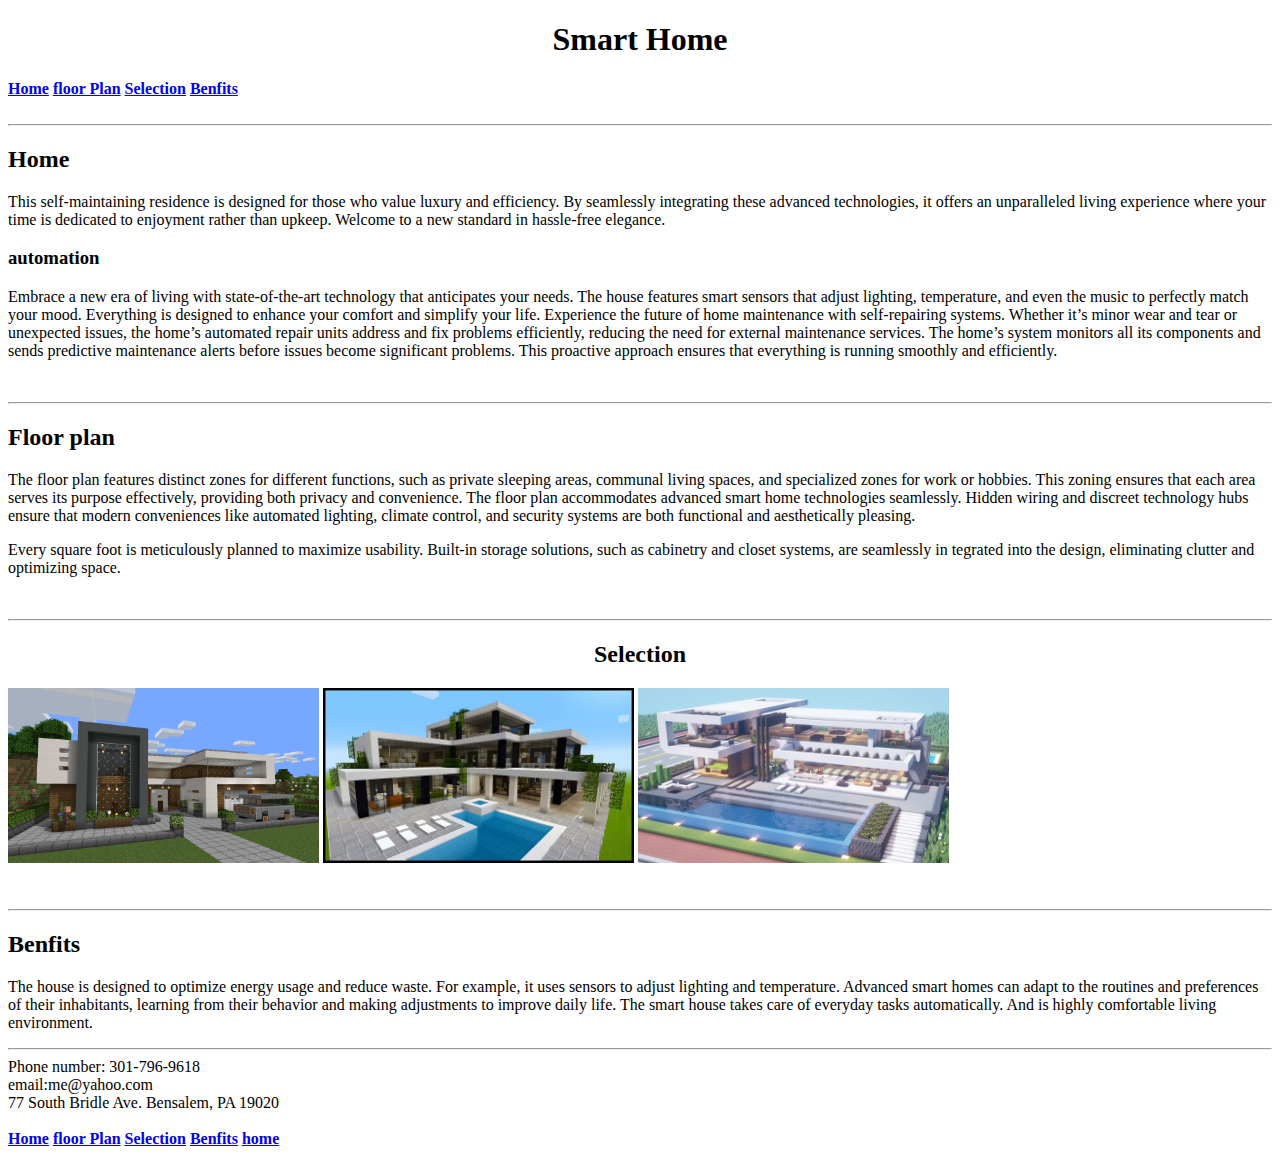
==== smart_home.html-main/smart_home.html-main/index.html @ fcb0a7fc "Add files via upload" ====
<!DOCTYPE html>
<html lang="en">
<head>
<title>Smart Home</title>
</head>
<body>

<h1><center>Smart Home</center></h1>

<nav>
    <a href="index.html"><strong>Home</strong></a>    
    <a href="floorplan.html"><strong>floor Plan</strong></a>
    <a href="selection.html"><strong>Selection</strong></a>
    <a href="benfits.html"><strong>Benfits</strong></a>
   
 </nav>

<br><hr>
<h2>Home</h2>
<p> This self-maintaining residence is designed for those who value luxury and efficiency.
   By seamlessly integrating these advanced technologies, it offers an unparalleled living experience
    where your time is dedicated to enjoyment rather than upkeep. Welcome to a new standard in hassle-free elegance.

    <h3>automation</h3>
    <p>   Embrace a new era of living with state-of-the-art technology that anticipates your needs. 
      The house features smart sensors that adjust lighting, temperature, and even the music to perfectly match your mood. 
      Everything is designed to enhance your comfort and simplify your life.
      Experience the future of home maintenance with self-repairing systems. Whether it’s minor wear and tear or unexpected 
      issues, the home’s automated repair units address and fix problems efficiently, reducing the need for external maintenance services.
      The home’s system monitors all its components and sends predictive maintenance alerts before issues become significant problems. 
      This proactive approach ensures that 
      everything is running smoothly and efficiently.

    </p>
<br> <hr>


<h2>Floor plan</h2>
<p>
   The floor plan features distinct zones for different functions, 
  such as private sleeping areas, communal living spaces, and specialized zones for work or hobbies. 
  This zoning ensures that each area serves
   its purpose effectively, providing both privacy and convenience.
   The floor plan accommodates advanced smart home technologies seamlessly. Hidden wiring and discreet
    technology hubs ensure that modern conveniences like automated lighting, climate control, 
   and security systems are both functional and aesthetically pleasing.
<br><P>Every square foot is meticulously planned to maximize usability. Built-in storage solutions, 
  such as cabinetry and closet systems, are seamlessly in
  tegrated into the design, eliminating clutter and optimizing space.</P>
  </p>
 <br> <hr>

<h2><center>Selection</center></h2>
<p> 
  <img src="images-house/rat.png" height="175" >

  <img src="images-house/rat2.avif" height="175">
  <img src="images-house/rat3.jpg" height="175">
  

</p>
<br> <hr>
<h2>Benfits</h2>

<p> The house is designed to optimize energy usage and reduce waste. 
  For example, it uses sensors to adjust lighting and temperature.
  Advanced smart homes can adapt to the routines and preferences of their
   inhabitants, learning 
  from their behavior and making adjustments to improve daily life.
  The smart house  takes care of everyday tasks automatically. And
   is highly comfortable living environment.

<br><hr>
<footer>
Phone number: 301-796-9618<br>
email:me@yahoo.com<br>
77 South Bridle Ave.
Bensalem, PA 19020<br>
<br>

<nav> 
  <a href="home.html"><strong>Home</strong></a>    
  <a href="floorplan.html"><strong>floor Plan</strong></a>
  <a href="selection.html"><strong>Selection</strong></a>
  <a href="benfits.html"><strong>Benfits</strong></a>
  <a href="home.html"><strong>home</strong></a>


</nav>
</footer>

</body>
</html>
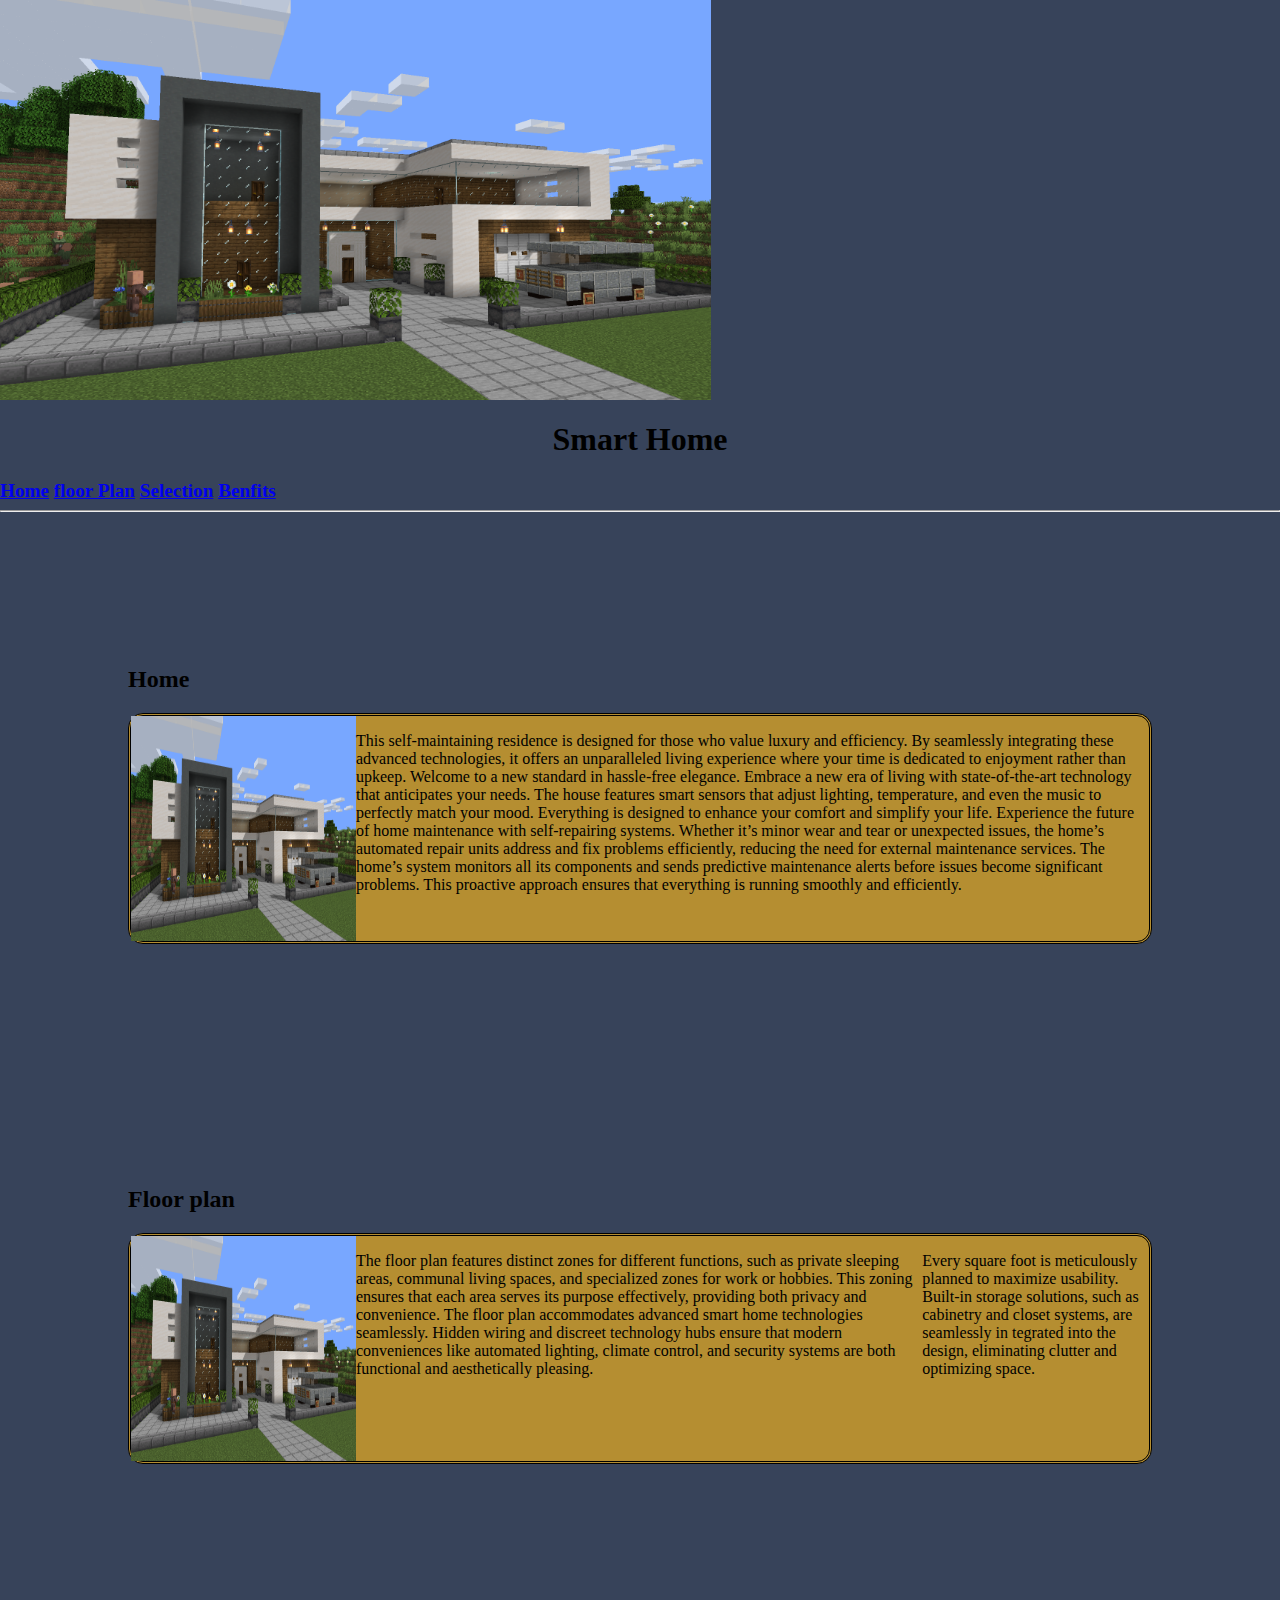
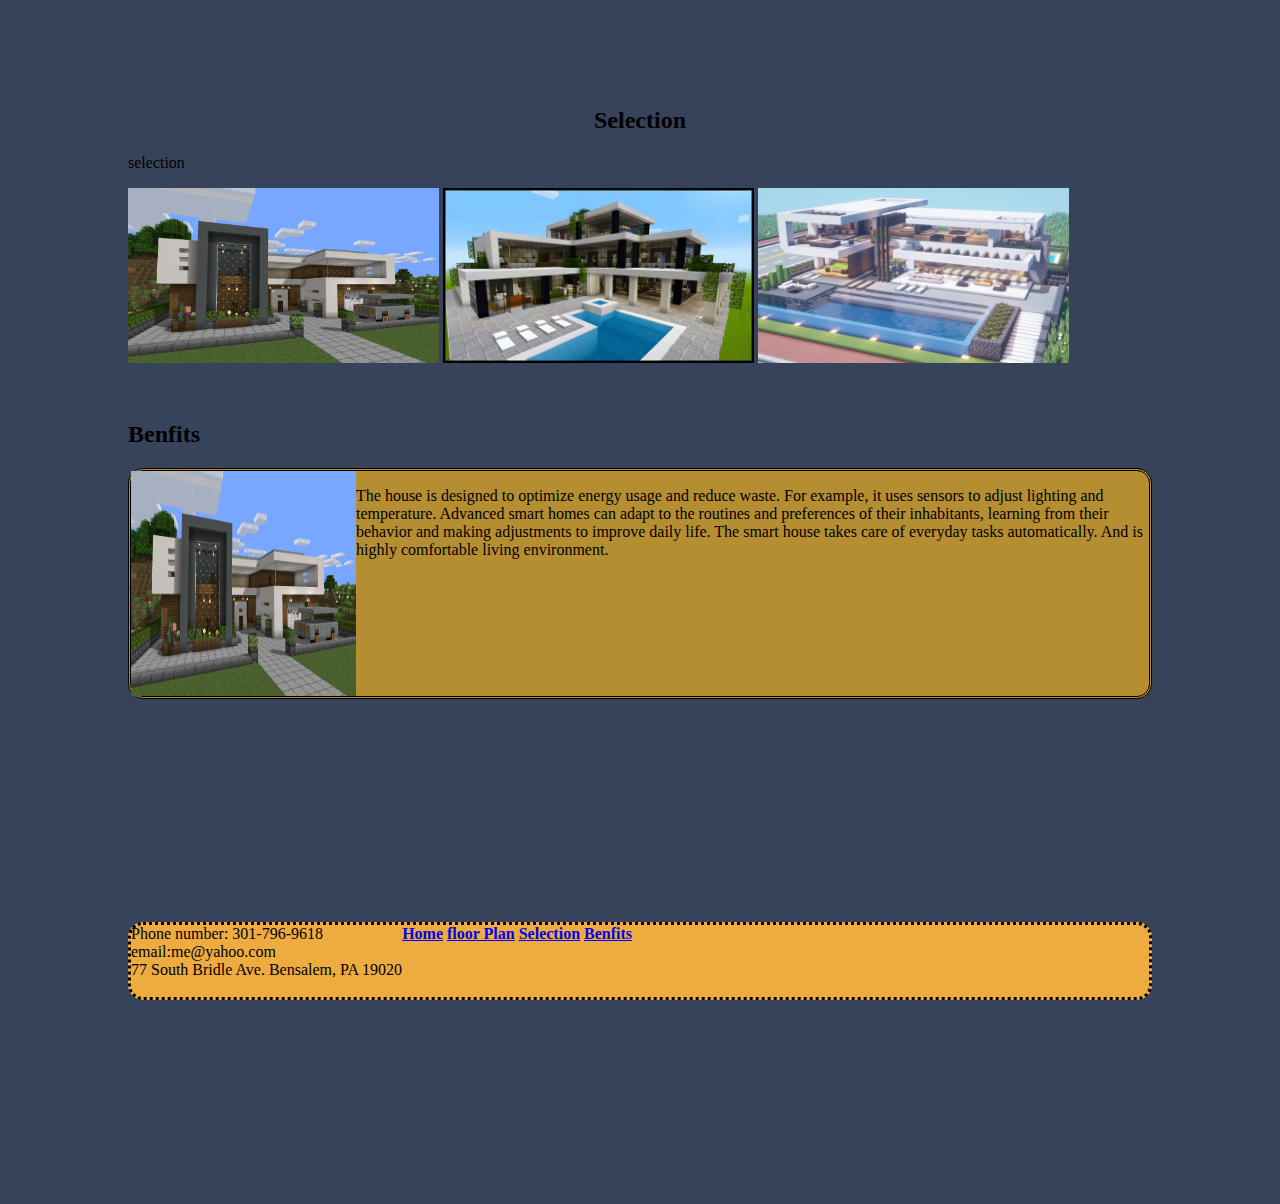
==== commit f4fa12e5: "good" ====
--- a/smart_home.html-main/smart_home.html-main/index.html
+++ b/smart_home.html-main/smart_home.html-main/index.html
@@ -2,27 +2,30 @@
 <html lang="en">
 <head>
 <title>Smart Home</title>
+<link rel="stylesheet" href="smart-index.css">
 </head>
-<body>
+<body class="body">
+  <img src="images-house/rat.png" class="background-img">
+<h1 class="headers"><center>Smart Home </center></h1 >
 
-<h1><center>Smart Home</center></h1>
-
-<nav>
+<nav class="navy" >
     <a href="index.html"><strong>Home</strong></a>    
     <a href="floorplan.html"><strong>floor Plan</strong></a>
     <a href="selection.html"><strong>Selection</strong></a>
     <a href="benfits.html"><strong>Benfits</strong></a>
    
- </nav>
+ </nav><hr>
 
-<br><hr>
-<h2>Home</h2>
-<p> This self-maintaining residence is designed for those who value luxury and efficiency.
+
+<br>
+<section class="margin">
+<h2 class="headers">Home</h2 >
+<section class="flex-daddy">
+  <img src="images-house/rat.png" height="225" width="225" >
+  <p > This self-maintaining residence is designed for those who value luxury and efficiency.
    By seamlessly integrating these advanced technologies, it offers an unparalleled living experience
     where your time is dedicated to enjoyment rather than upkeep. Welcome to a new standard in hassle-free elegance.
-
-    <h3>automation</h3>
-    <p>   Embrace a new era of living with state-of-the-art technology that anticipates your needs. 
+    Embrace a new era of living with state-of-the-art technology that anticipates your needs. 
       The house features smart sensors that adjust lighting, temperature, and even the music to perfectly match your mood. 
       Everything is designed to enhance your comfort and simplify your life.
       Experience the future of home maintenance with self-repairing systems. Whether it’s minor wear and tear or unexpected 
@@ -31,11 +34,14 @@
       This proactive approach ensures that 
       everything is running smoothly and efficiently.
 
-    </p>
-<br> <hr>
+    </p> 
+  </section>
+<br>
 
 
-<h2>Floor plan</h2>
+<h2 class="headers">Floor plan</h2>
+<section class="flex-daddy">
+<img src="images-house/rat.png" height="225" width="225" >
 <p>
    The floor plan features distinct zones for different functions, 
   such as private sleeping areas, communal living spaces, and specialized zones for work or hobbies. 
@@ -47,21 +53,23 @@
 <br><P>Every square foot is meticulously planned to maximize usability. Built-in storage solutions, 
   such as cabinetry and closet systems, are seamlessly in
   tegrated into the design, eliminating clutter and optimizing space.</P>
-  </p>
- <br> <hr>
+  </p></section>
+ <br> 
 
-<h2><center>Selection</center></h2>
+<h2 ><center>Selection</center></h2>
+selection
 <p> 
   <img src="images-house/rat.png" height="175" >
 
-  <img src="images-house/rat2.avif" height="175">
+  <img src="images-house/rat2.avif" height="175" >
   <img src="images-house/rat3.jpg" height="175">
   
 
 </p>
-<br> <hr>
-<h2>Benfits</h2>
-
+<br> 
+<h2 class="headers">Benfits</h2>
+<section class="flex-daddy">
+  <img src="images-house/rat.png" height="225" width="225" >
 <p> The house is designed to optimize energy usage and reduce waste. 
   For example, it uses sensors to adjust lighting and temperature.
   Advanced smart homes can adapt to the routines and preferences of their
@@ -69,21 +77,22 @@
   from their behavior and making adjustments to improve daily life.
   The smart house  takes care of everyday tasks automatically. And
    is highly comfortable living environment.
-
-<br><hr>
-<footer>
+</section>
+<br>
+</selection1>
+<footer class="footer flex-daddy">
 Phone number: 301-796-9618<br>
 email:me@yahoo.com<br>
 77 South Bridle Ave.
 Bensalem, PA 19020<br>
 <br>
 
-<nav> 
+<nav class="footer-end"> 
   <a href="home.html"><strong>Home</strong></a>    
   <a href="floorplan.html"><strong>floor Plan</strong></a>
   <a href="selection.html"><strong>Selection</strong></a>
   <a href="benfits.html"><strong>Benfits</strong></a>
-  <a href="home.html"><strong>home</strong></a>
+  
 
 
 </nav>
--- a/smart_home.html-main/smart_home.html-main/smart-index.css
+++ b/smart_home.html-main/smart_home.html-main/smart-index.css
@@ -0,0 +1,66 @@
+.background-img{
+background-image: url();
+background-position: center;
+height: 400px;
+background-size: cover;
+display: flex;
+justify-content: center;
+align-content: center;
+}
+
+
+.body{
+    background-color:#37435A;
+   align-content: center;
+   margin: 0;
+   padding: 0;
+}
+
+.margin{
+
+margin: 10%;
+}
+
+.headers{
+    background-color: 
+}
+
+
+.sell{
+
+background-color: ;
+}
+
+.navy{
+font-size: larger;
+font-family: 'Times New Roman';
+color: aliceblue;
+
+
+}
+.nav p{
+    background-color: aliceblue;
+}
+
+
+.flex-daddy{
+    display: flex;
+    border: double;
+    background-color: #B58E31;
+    margin-bottom: 20%;
+    border-radius: 15px;
+}
+
+
+
+
+.footer{
+    background-color: rgb(237, 171, 64);
+    border: dotted;
+    
+}
+.footer-end{
+align-content:last baseline;
+
+}
+
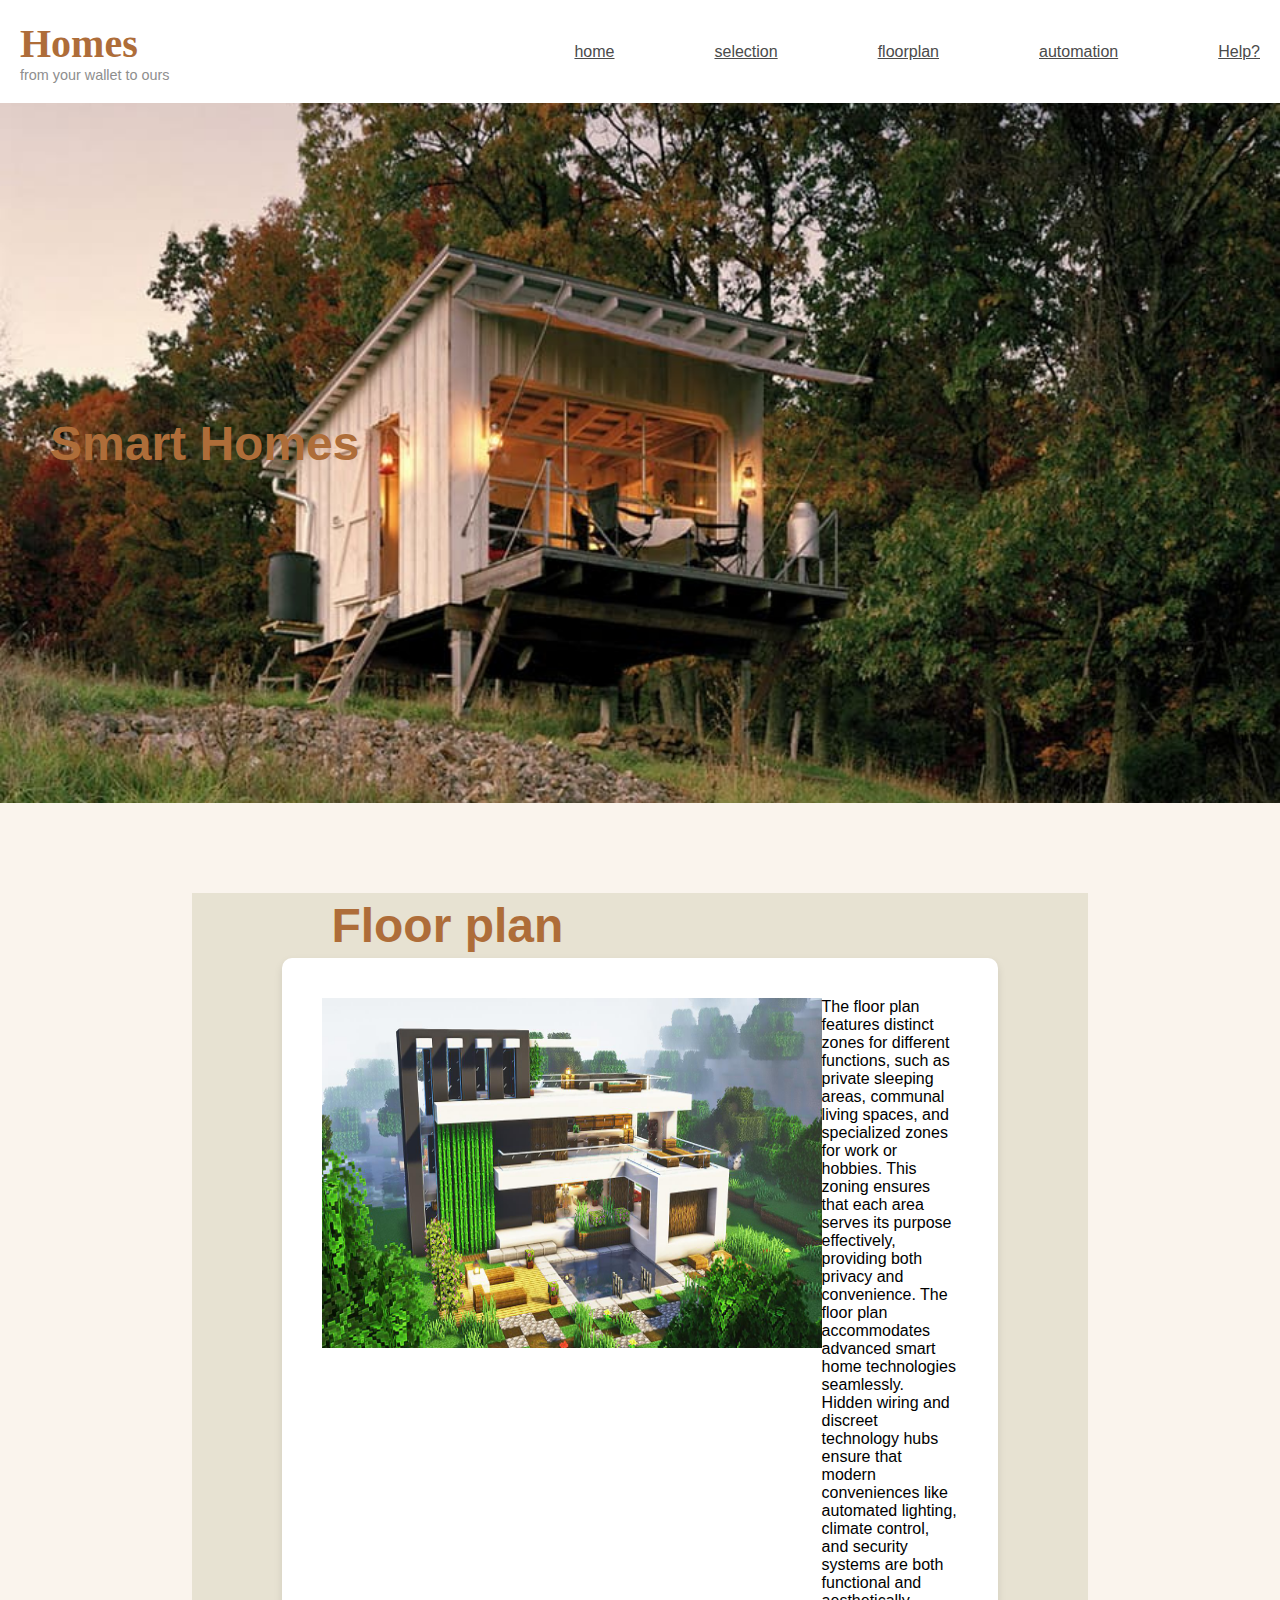
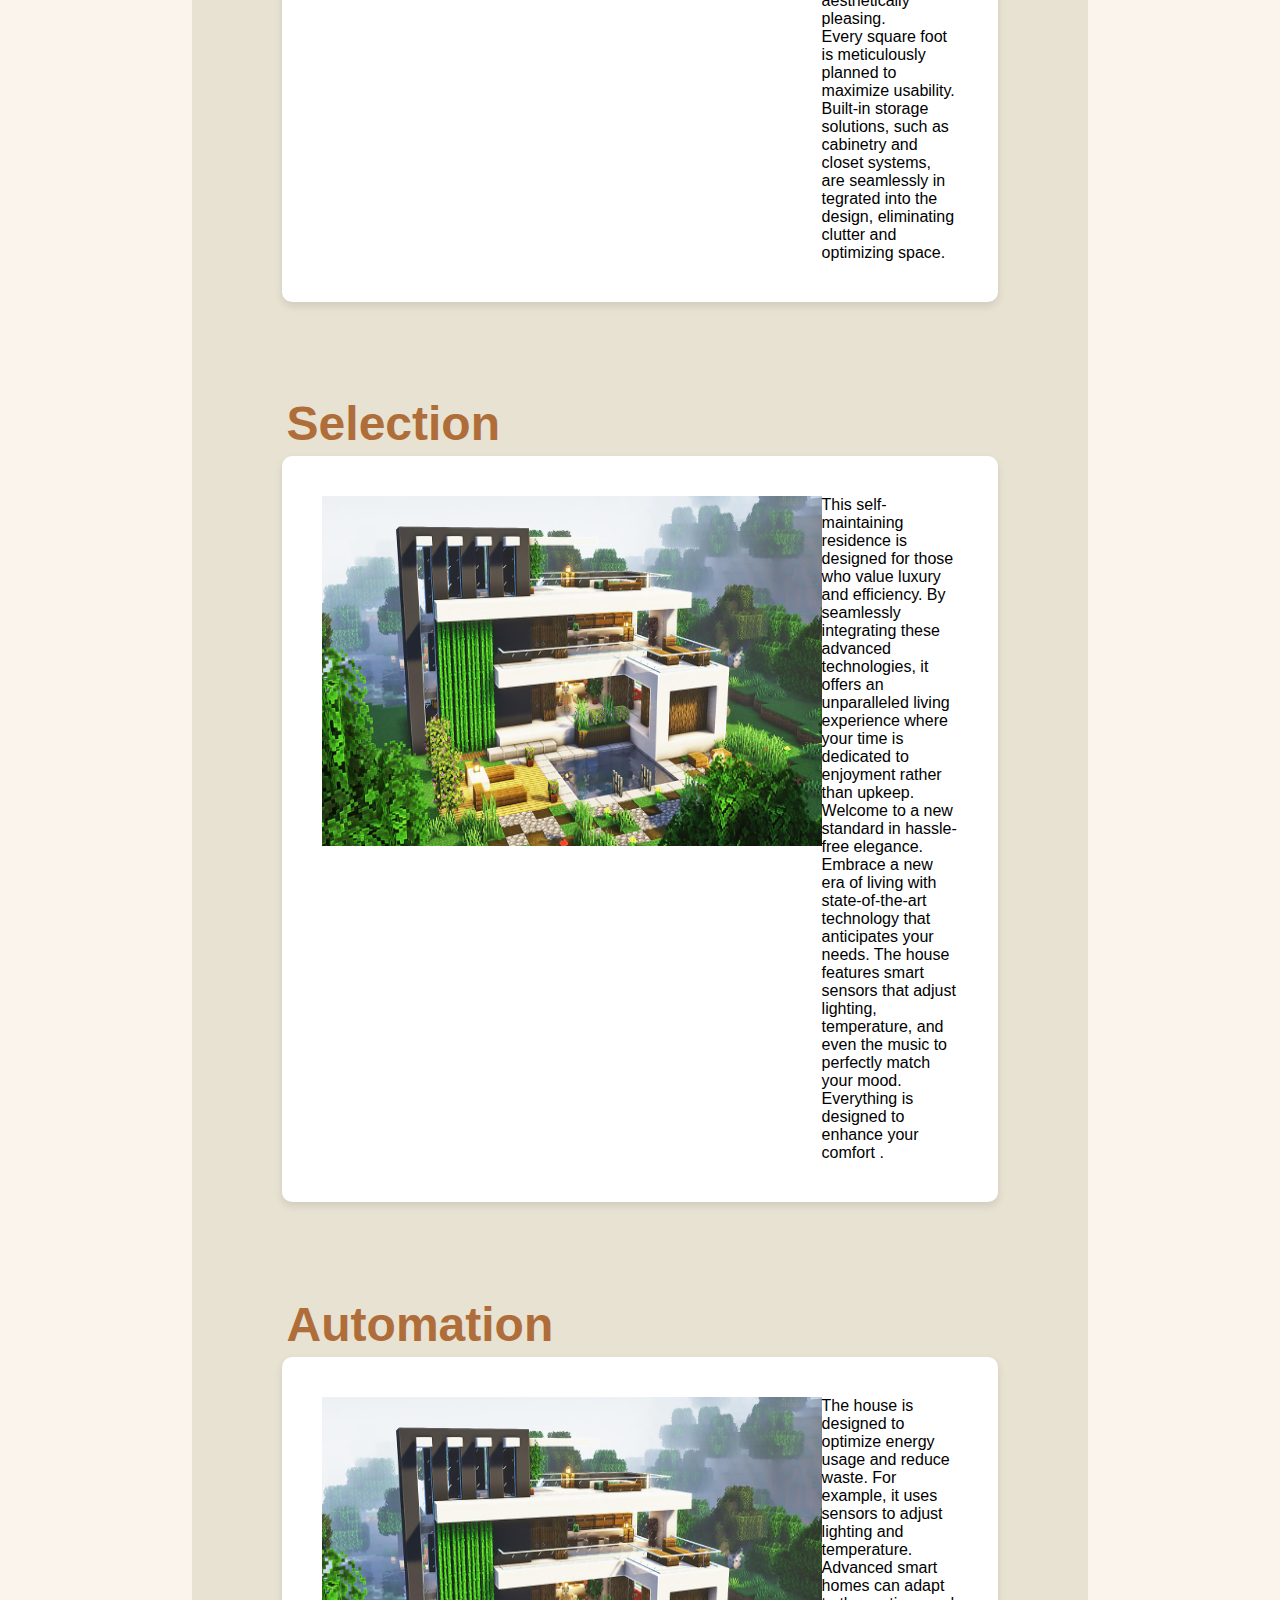
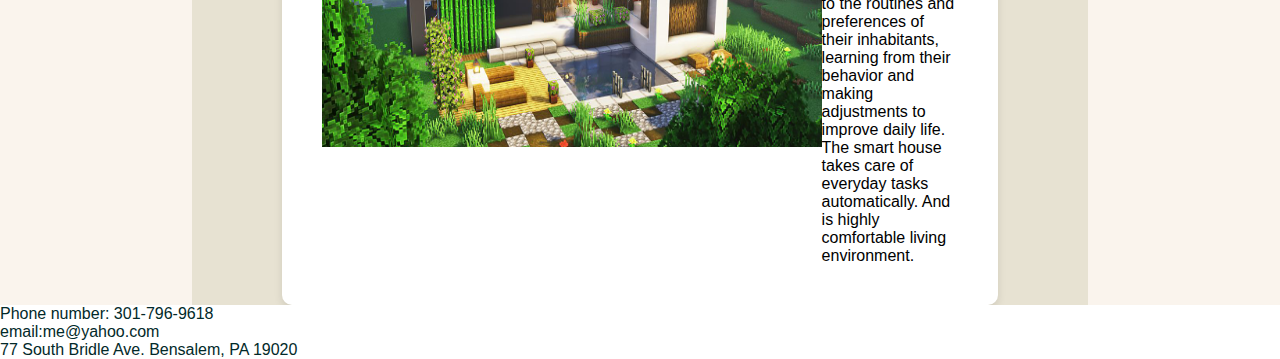
==== commit ea6d80a0: "please-save" ====
--- a/smart_home.html-main/smart_home.html-main/index.html
+++ b/smart_home.html-main/smart_home.html-main/index.html
@@ -1,102 +1,110 @@
 <!DOCTYPE html>
 <html lang="en">
 <head>
-<title>Smart Home</title>
-<link rel="stylesheet" href="smart-index.css">
+ 
+    <title>Smart Homes</title>
+    <link rel="stylesheet" href="styles.css">
 </head>
-<body class="body">
-  <img src="images-house/rat.png" class="background-img">
-<h1 class="headers"><center>Smart Home </center></h1 >
-
-<nav class="navy" >
-    <a href="index.html"><strong>Home</strong></a>    
-    <a href="floorplan.html"><strong>floor Plan</strong></a>
-    <a href="selection.html"><strong>Selection</strong></a>
-    <a href="benfits.html"><strong>Benfits</strong></a>
-   
- </nav><hr>
+<body>
+    <header>
+        <nav class="navbar">
+            <div class="cool-ash">
+                <h1>Homes</h1>
+                <p>from your wallet to ours</p>
+            </div>
+            <ul class="nav-links">
+                <li><a href="index.html">home</a></li>
+                <li><a href="selections.html">selection</a></li>
+                <li><a href="floor-plans.html">floorplan</a></li>
+                <li><a href="benfits.html">automation</a></li>
+                <li><a href="help-page.html">Help?</a></li>
+            </ul>
+        </nav>
+    </header>
+    
 
 
-<br>
-<section class="margin">
-<h2 class="headers">Home</h2 >
-<section class="flex-daddy">
-  <img src="images-house/rat.png" height="225" width="225" >
-  <p > This self-maintaining residence is designed for those who value luxury and efficiency.
-   By seamlessly integrating these advanced technologies, it offers an unparalleled living experience
-    where your time is dedicated to enjoyment rather than upkeep. Welcome to a new standard in hassle-free elegance.
-    Embrace a new era of living with state-of-the-art technology that anticipates your needs. 
-      The house features smart sensors that adjust lighting, temperature, and even the music to perfectly match your mood. 
-      Everything is designed to enhance your comfort and simplify your life.
-      Experience the future of home maintenance with self-repairing systems. Whether it’s minor wear and tear or unexpected 
-      issues, the home’s automated repair units address and fix problems efficiently, reducing the need for external maintenance services.
-      The home’s system monitors all its components and sends predictive maintenance alerts before issues become significant problems. 
-      This proactive approach ensures that 
-      everything is running smoothly and efficiently.
-
-    </p> 
-  </section>
-<br>
+    <section class="hero">
+        <div class="hero-text">
+            <h2>Smart Homes </h2>
+            <p> 
+             
+        </div>
+        <div class="hero-image">
+        </div>
+    </section>
 
 
-<h2 class="headers">Floor plan</h2>
-<section class="flex-daddy">
-<img src="images-house/rat.png" height="225" width="225" >
-<p>
-   The floor plan features distinct zones for different functions, 
-  such as private sleeping areas, communal living spaces, and specialized zones for work or hobbies. 
-  This zoning ensures that each area serves
-   its purpose effectively, providing both privacy and convenience.
-   The floor plan accommodates advanced smart home technologies seamlessly. Hidden wiring and discreet
-    technology hubs ensure that modern conveniences like automated lighting, climate control, 
-   and security systems are both functional and aesthetically pleasing.
-<br><P>Every square foot is meticulously planned to maximize usability. Built-in storage solutions, 
+
+
+<section class="autom">
+ <div class="hero-text2 autom">
+    <h2> Floor plan</h2>
+</div>
+<section class="info-boxs">
+<img src="images/5zsxnu7yyhoa1.jpg" class="info-boximg">
+<p> The floor plan features distinct zones for different functions, 
+    such as private sleeping areas, communal living spaces, and specialized zones for work or hobbies. 
+    This zoning ensures that each area serves
+     its purpose effectively, providing both privacy and convenience.
+     The floor plan accommodates advanced smart home technologies seamlessly. Hidden wiring and discreet
+      technology hubs ensure that modern conveniences like automated lighting, climate control, 
+     and security systems are both functional and aesthetically pleasing.
+  <br> Every square foot is meticulously planned to maximize usability. Built-in storage solutions, 
   such as cabinetry and closet systems, are seamlessly in
   tegrated into the design, eliminating clutter and optimizing space.</P>
-  </p></section>
- <br> 
-
-<h2 ><center>Selection</center></h2>
-selection
-<p> 
-  <img src="images-house/rat.png" height="175" >
-
-  <img src="images-house/rat2.avif" height="175" >
-  <img src="images-house/rat3.jpg" height="175">
-  
-
-</p>
-<br> 
-<h2 class="headers">Benfits</h2>
-<section class="flex-daddy">
-  <img src="images-house/rat.png" height="225" width="225" >
-<p> The house is designed to optimize energy usage and reduce waste. 
-  For example, it uses sensors to adjust lighting and temperature.
-  Advanced smart homes can adapt to the routines and preferences of their
-   inhabitants, learning 
-  from their behavior and making adjustments to improve daily life.
-  The smart house  takes care of everyday tasks automatically. And
-   is highly comfortable living environment.
+ </p>
 </section>
-<br>
-</selection1>
-<footer class="footer flex-daddy">
-Phone number: 301-796-9618<br>
-email:me@yahoo.com<br>
-77 South Bridle Ave.
-Bensalem, PA 19020<br>
-<br>
-
-<nav class="footer-end"> 
-  <a href="home.html"><strong>Home</strong></a>    
-  <a href="floorplan.html"><strong>floor Plan</strong></a>
-  <a href="selection.html"><strong>Selection</strong></a>
-  <a href="benfits.html"><strong>Benfits</strong></a>
-  
 
 
-</nav>
-</footer>
 
+
+
+
+    <div class="hero-text2">
+        <h2> Selection</h2>
+ </div>
+<section class="info-boxs">
+    <img src="images/5zsxnu7yyhoa1.jpg" class="info-boximg">
+<p>This self-maintaining residence is designed for those who value luxury and efficiency.
+    By seamlessly integrating these advanced technologies, it offers an unparalleled living experience
+     where your time is dedicated to enjoyment rather than upkeep. Welcome to a new standard in hassle-free elegance.
+     Embrace a new era of living with state-of-the-art technology that anticipates your needs. 
+       The house features smart sensors that adjust lighting, temperature, and even the music to perfectly match your mood. 
+       Everything is designed to enhance your comfort .</p>
+</section>
+
+
+
+
+
+
+ <div class="hero-text2">
+        <h2> Automation</h2>
+ </div>
+<section class="info-boxs">
+    <img src="images/5zsxnu7yyhoa1.jpg" class="info-boximg">
+<p>The house is designed to optimize energy usage and reduce waste. 
+    For example, it uses sensors to adjust lighting and temperature.
+    Advanced smart homes can adapt to the routines and preferences of their
+     inhabitants, learning 
+    from their behavior and making adjustments to improve daily life.
+    The smart house  takes care of everyday tasks automatically. And
+     is highly comfortable living environment. </p>
+</section>
+</section>
+
+
+
+<footer class="foot">
+    Phone number: 301-796-9618<br>
+    email:me@yahoo.com<br>
+    77 South Bridle Ave.
+    Bensalem, PA 19020<br>
+<section class="move right">
+
+</section>
+    </footer>
 </body>
-</html>+</html>
+
--- a/smart_home.html-main/smart_home.html-main/styles.css
+++ b/smart_home.html-main/smart_home.html-main/styles.css
@@ -0,0 +1,302 @@
+* {
+  margin: 0;
+  padding: 0;
+  box-sizing: border-box;
+  font-family: 'Arial', sans-serif;
+}
+
+
+body {
+  background-color: #faf4ed;
+}
+
+
+header {
+  background-color: #fff;
+  padding: 20px;
+  box-shadow: 0 4px 8px rgba(0, 0, 0, 0.1);
+}
+
+
+.navbar {
+  display: flex;
+  justify-content: space-between;
+  align-items: center;
+background-color: #fff;
+
+}
+
+
+.cool-ash h1 {
+  font-family: 'Georgia', serif;
+  font-size: 2.5rem;
+  color: #ae6d39;
+}
+
+
+.cool-ash p {
+  color: #8e8e8e;
+  font-size: 0.9rem;
+}
+
+
+.nav-links {
+  list-style: none;
+  display: flex;
+  gap: 100px;
+}
+
+
+.nav-links li a {
+  color: #4b4b4b;
+}
+
+
+.nav-links li a:hover {
+  color: #ae6d39;
+}
+
+
+.nav-icons a {
+  margin-left: 15px;
+  font-size: 1.2rem;
+  color: #4b4b4b;
+}
+
+
+.nav-icons a:hover {
+  color: #ae6d39;
+}
+
+
+.hero {
+  display: flex;
+  align-items: center;
+  justify-content: space-between;
+  padding: 50px;
+ 
+  background: url('images/pbi.jpg') no-repeat center center/cover;
+height: 700px;
+
+
+}
+
+
+.hero-text {
+  max-width: 600px;
+}
+
+.hero-text3{
+  padding: 5px;
+  display: flex;
+  font-size: 3rem;
+  color: #ae6d39;
+  justify-content: center;
+}
+.hero-text h2 {
+  font-size: 3rem;
+  color: #ae6d39;
+}
+
+
+.hero-text p {
+  margin: 20px 0;
+  font-size: 1.2rem;
+  color: #9d6408;
+ 
+}
+
+
+
+
+
+
+.hero-image img {
+  width: 500px;
+  border-radius: 15px;
+}
+
+
+
+
+
+
+.card {
+margin-left: 12%;
+margin-right: 15%;
+  background-color: #ffffff;
+  width: 550px;
+  border-radius: 10px;
+  box-shadow: 0 4px 8px rgba(0, 0, 0, 0.1);
+  padding: 20px;
+  text-align: center;
+margin-bottom: 10%;
+}
+
+
+
+
+
+
+.card-container {
+ padding-top: 5px;
+  display: grid;
+  grid-template-columns: repeat(2, 1fr);
+  gap: 10px;
+
+ 
+}
+.card img {
+  width: 500px;
+  height: 400px;
+  object-fit: cover;
+  border-radius: 10px;
+ 
+}
+.card h3 {
+  margin: 10px 0 10px;
+}
+.card p {
+
+  color: #555;
+}
+
+
+.info-boxs{
+  display: flex;
+margin-left: 10%;
+margin-right: 10%;
+background-color: #fff;
+border-radius: 10px;
+box-shadow: 0 4px 8px rgba(0, 0, 0, 0.1);
+padding: 40px;
+
+ 
+}
+.info-boximg{
+
+
+ height: 350px;
+ width: 500px;
+}
+.hero-text2{
+  justify-content: center;
+  margin-top: 10%;
+  padding: 5px;
+  max-width: 600px;
+  font-size: 2rem;
+  color: #ae6d39;
+  margin-left: 10%;
+}
+
+
+.trio{
+  display: flex;
+  justify-content: space-evenly;
+  margin: 10%;
+  gap: 100px;
+  width: 33;
+
+
+}
+
+
+.help-links{
+  list-style: none;
+  display: flex;
+  justify-content: space-evenly;
+  gap: 30%;
+
+  padding: 50px;
+  color: #9d6408;
+  font-size:xx-large;
+}
+
+.TREE{
+  display: flex;
+justify-content: center;
+border: #ae6d39;
+background-color: #ec9751;
+margin-left: 20%;
+margin-right: 20%;
+padding: 10px;
+border-radius: 10px;
+}
+
+
+.foot{
+  background-color: #ffffff;
+  border: #4b4b4b;
+  color: rgb(2, 41, 41);
+}
+
+.automation{
+margin-left: 20%;
+margin-right: 20%;
+background-color: rgb(20, 111, 190);
+}
+
+.benfits-info{
+  
+  background-color: #826a4e;
+  opacity: 80%;
+  height: 600px;
+  margin-left: 75%;
+  
+  }
+
+.bgimg-1{
+  background: url('images/k1.jpg') no-repeat center center/cover;
+  height: 700px;
+  margin-bottom: 10px;
+padding: 50px;
+border: double;
+
+}
+
+.bgimg-2{
+  border: double;
+  background: url('images/k2.jpg') no-repeat center center/cover;
+  height: 700px;
+  margin-bottom: 10px;
+padding: 50px;
+}
+
+.bgimg-3{
+  border: double;
+  background: url('images/k3.jpg') no-repeat center center/cover;
+  height: 700px;
+  margin-bottom: 10px;
+padding: 50px;
+}
+
+.bgimg-4{
+  border: double;
+  background: url('images/k4.jpg') no-repeat center center/cover;
+  height: 700px;
+  padding: 10px;
+margin-bottom: 10px;
+}
+.bgimg-5{
+  border: double;
+  background: url('images/k5.jpg') no-repeat center center/cover;
+  height: 700px;
+  padding: 10px;
+margin-bottom: 10px;
+}
+.bgimg-6{
+  border: double;
+  background: url('images/k6.jpg') no-repeat center center/cover;
+  height: 700px;
+  padding: 10px;
+margin-bottom: 10px;
+}
+
+
+.autom{
+  background-color: #e7e2d2;
+ margin-left: 15%;
+ margin-right:15%;
+height: 100%;
+}
+
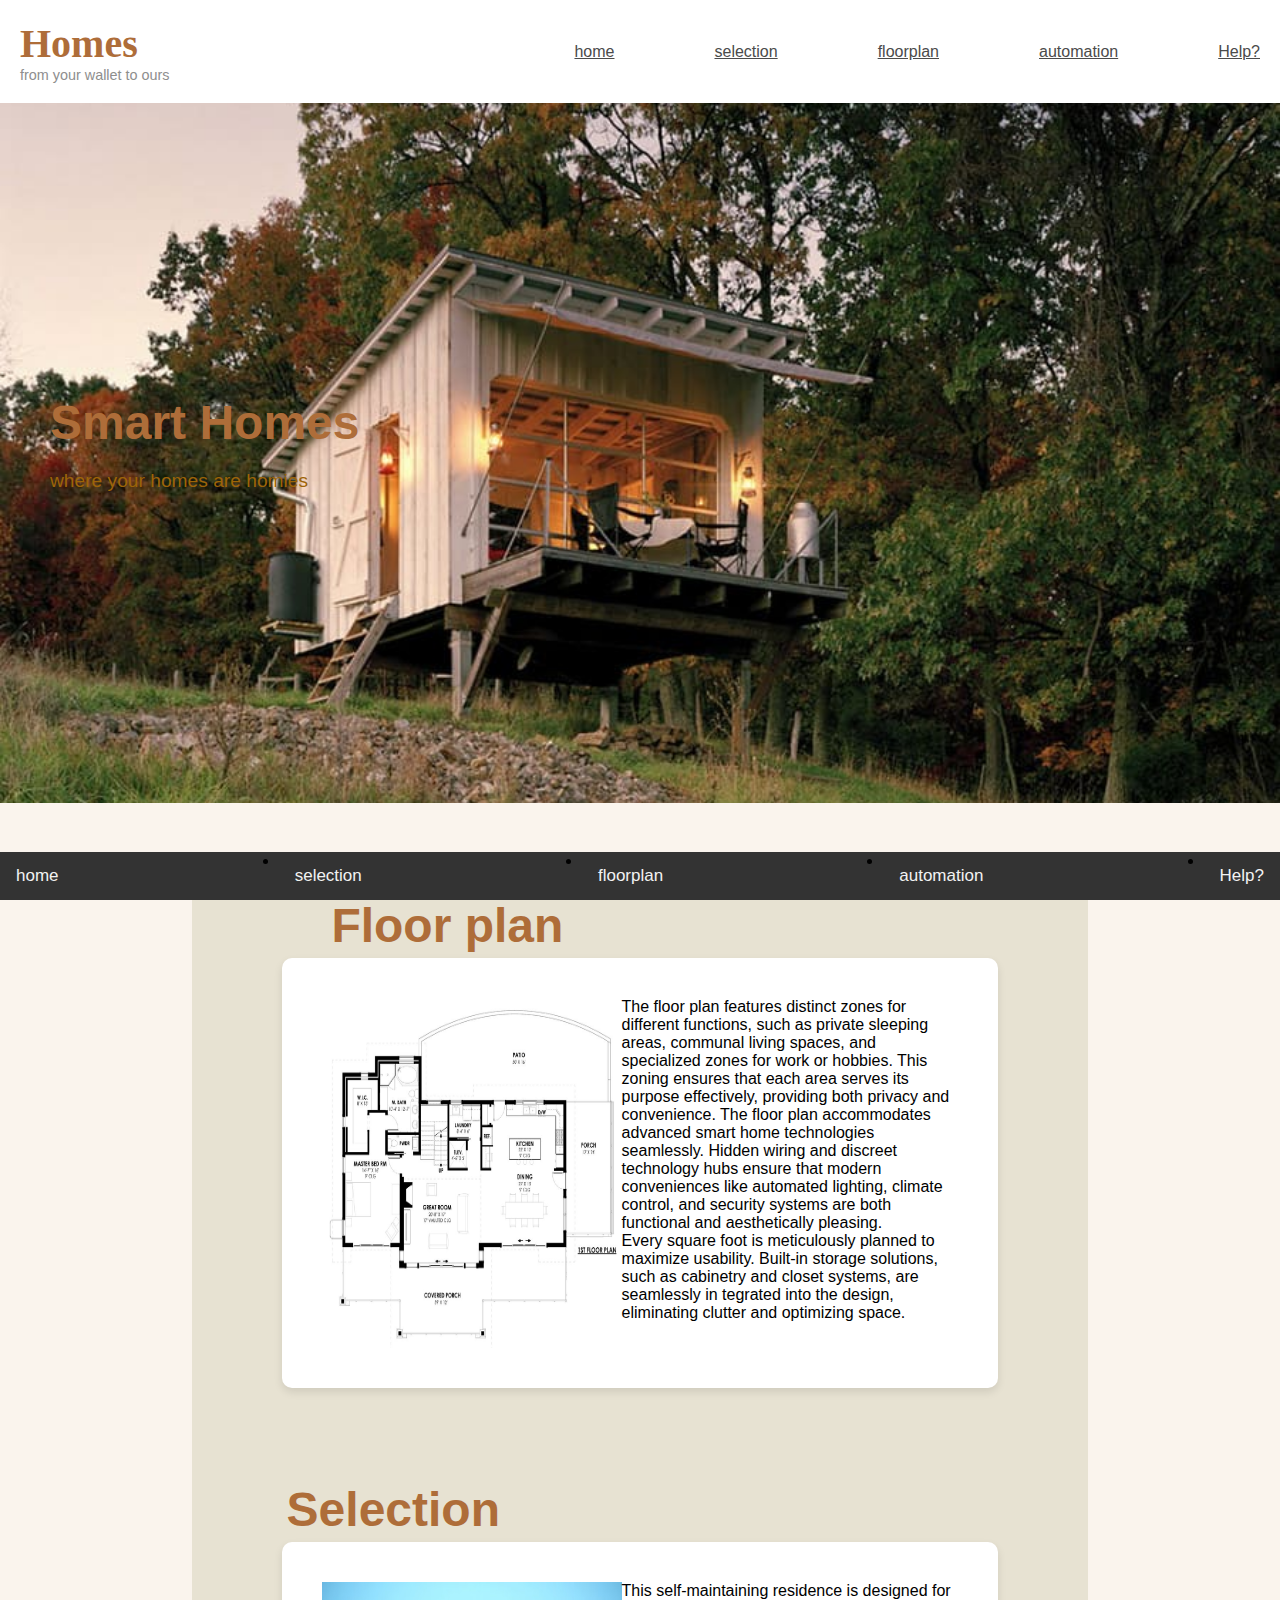
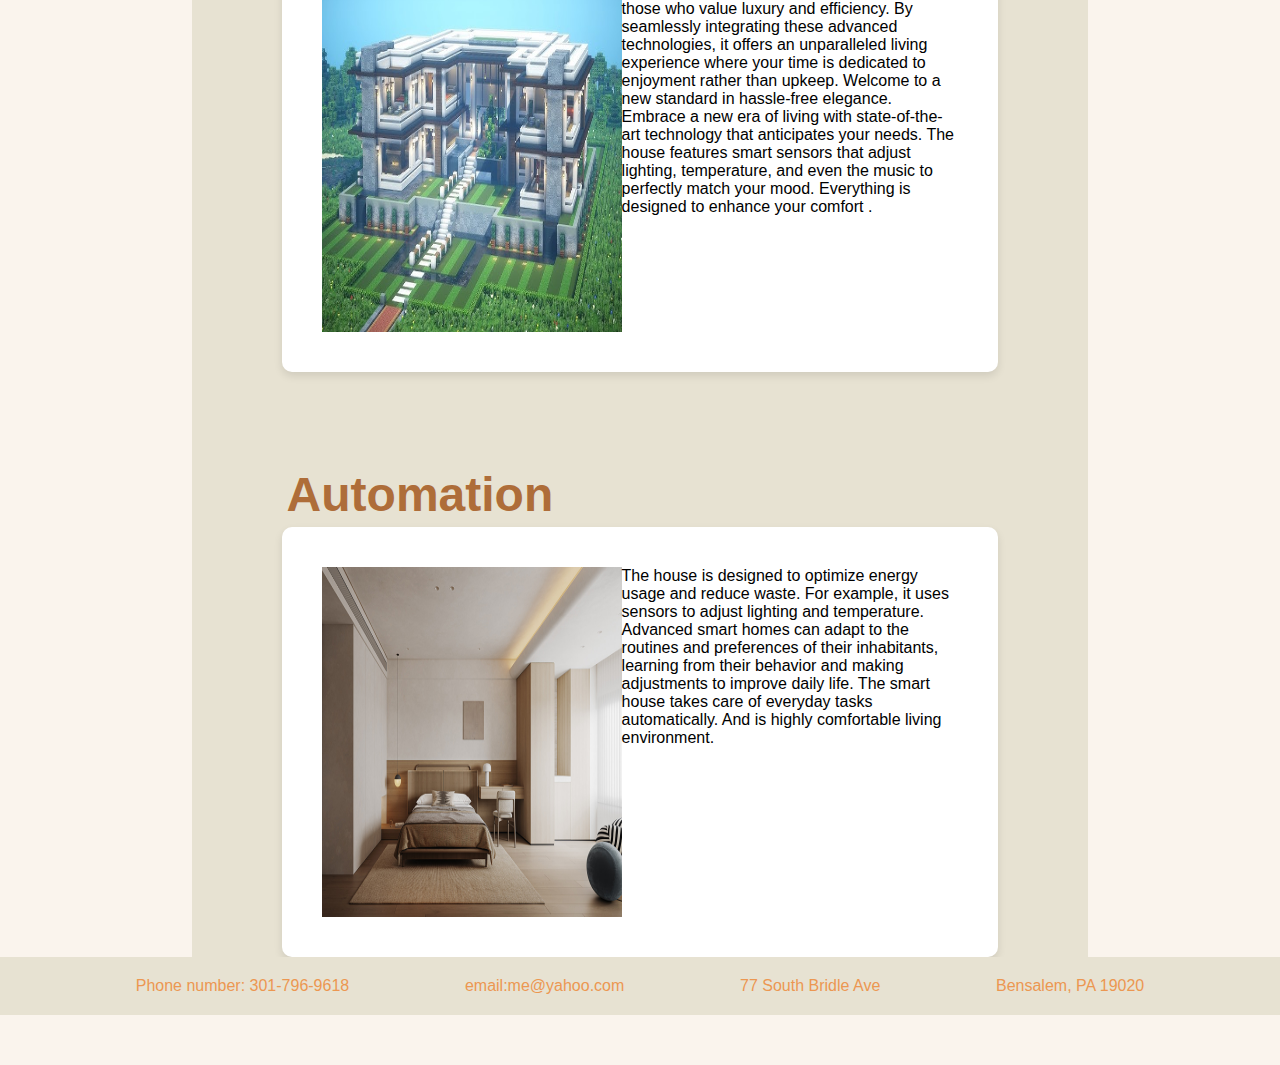
==== commit 6fdb417b: "10/14/24" ====
--- a/smart_home.html-main/smart_home.html-main/index.html
+++ b/smart_home.html-main/smart_home.html-main/index.html
@@ -27,7 +27,7 @@
     <section class="hero">
         <div class="hero-text">
             <h2>Smart Homes </h2>
-            <p> 
+            <p> where your homes are homies
              
         </div>
         <div class="hero-image">
@@ -42,7 +42,7 @@
     <h2> Floor plan</h2>
 </div>
 <section class="info-boxs">
-<img src="images/5zsxnu7yyhoa1.jpg" class="info-boximg">
+<img src="images/w4.jpg" class="info-boximg">
 <p> The floor plan features distinct zones for different functions, 
     such as private sleeping areas, communal living spaces, and specialized zones for work or hobbies. 
     This zoning ensures that each area serves
@@ -65,7 +65,7 @@
         <h2> Selection</h2>
  </div>
 <section class="info-boxs">
-    <img src="images/5zsxnu7yyhoa1.jpg" class="info-boximg">
+    <img src="images/hope3.jpg" class="info-boximg">
 <p>This self-maintaining residence is designed for those who value luxury and efficiency.
     By seamlessly integrating these advanced technologies, it offers an unparalleled living experience
      where your time is dedicated to enjoyment rather than upkeep. Welcome to a new standard in hassle-free elegance.
@@ -83,7 +83,7 @@
         <h2> Automation</h2>
  </div>
 <section class="info-boxs">
-    <img src="images/5zsxnu7yyhoa1.jpg" class="info-boximg">
+    <img src="images/k2.jpg" class="info-boximg">
 <p>The house is designed to optimize energy usage and reduce waste. 
     For example, it uses sensors to adjust lighting and temperature.
     Advanced smart homes can adapt to the routines and preferences of their
@@ -96,15 +96,23 @@
 
 
 
-<footer class="foot">
-    Phone number: 301-796-9618<br>
-    email:me@yahoo.com<br>
-    77 South Bridle Ave.
-    Bensalem, PA 19020<br>
-<section class="move right">
+<footer class="foot ">      <p>
+   <ul>Phone number: 301-796-9618</ul> 
+   <ul>email:me@yahoo.com</ul> 
+   <ul>77 South Bridle Ave</ul>
+   <ul>Bensalem, PA 19020</ul>
 
-</section>
+
+ 
+    </p>
     </footer>
+    <section class="footstuff">
+        <li><a href="index.html">home</a></li>
+        <li><a href="selections.html">selection</a></li>
+        <li><a href="floor-plans.html">floorplan</a></li>
+        <li><a href="benfits.html">automation</a></li>
+        <li><a href="help-page.html">Help?</a></li>
+    </section>
 </body>
 </html>
 
--- a/smart_home.html-main/smart_home.html-main/styles.css
+++ b/smart_home.html-main/smart_home.html-main/styles.css
@@ -40,6 +40,7 @@
 }
 
 
+
 .nav-links {
   list-style: none;
   display: flex;
@@ -84,6 +85,7 @@
 
 .hero-text {
   max-width: 600px;
+ 
 }
 
 .hero-text3{
@@ -111,6 +113,7 @@
 
 
 
+
 .hero-image img {
   width: 500px;
   border-radius: 15px;
@@ -122,10 +125,10 @@
 
 
 .card {
-margin-left: 12%;
-margin-right: 15%;
+margin-left: 8%;
+margin-right: 2%;
   background-color: #ffffff;
-  width: 550px;
+  width: 450px;
   border-radius: 10px;
   box-shadow: 0 4px 8px rgba(0, 0, 0, 0.1);
   padding: 20px;
@@ -147,8 +150,8 @@
  
 }
 .card img {
-  width: 500px;
-  height: 400px;
+  width: 400px;
+  height: 300px;
   object-fit: cover;
   border-radius: 10px;
  
@@ -177,7 +180,7 @@
 
 
  height: 350px;
- width: 500px;
+ width: 300px;
 }
 .hero-text2{
   justify-content: center;
@@ -223,18 +226,38 @@
 border-radius: 10px;
 }
 
-
 .foot{
-  background-color: #ffffff;
-  border: #4b4b4b;
-  color: rgb(2, 41, 41);
-}
-
-.automation{
-margin-left: 20%;
-margin-right: 20%;
-background-color: rgb(20, 111, 190);
-}
+  display: flex;
+  justify-content: space-between;
+  align-items: center;
+background-color: #e7e2d2;
+padding: 20px;
+  margin-bottom: 50px;
+  color: #ec9751;
+list-style: none;
+}
+
+.footstuff{
+  display: flex;
+  justify-content: space-between;
+  align-items: center;
+  background-color: #333;
+  overflow: hidden;
+  position: fixed;
+  bottom: 0;
+  width: 100%;
+}
+
+.footstuff a{
+  float: left;
+  display: block;
+  color: #f2f2f2;
+  text-align: center;
+  padding: 14px 16px;
+  text-decoration: none;
+  font-size: 17px;
+}
+
 
 .benfits-info{
   
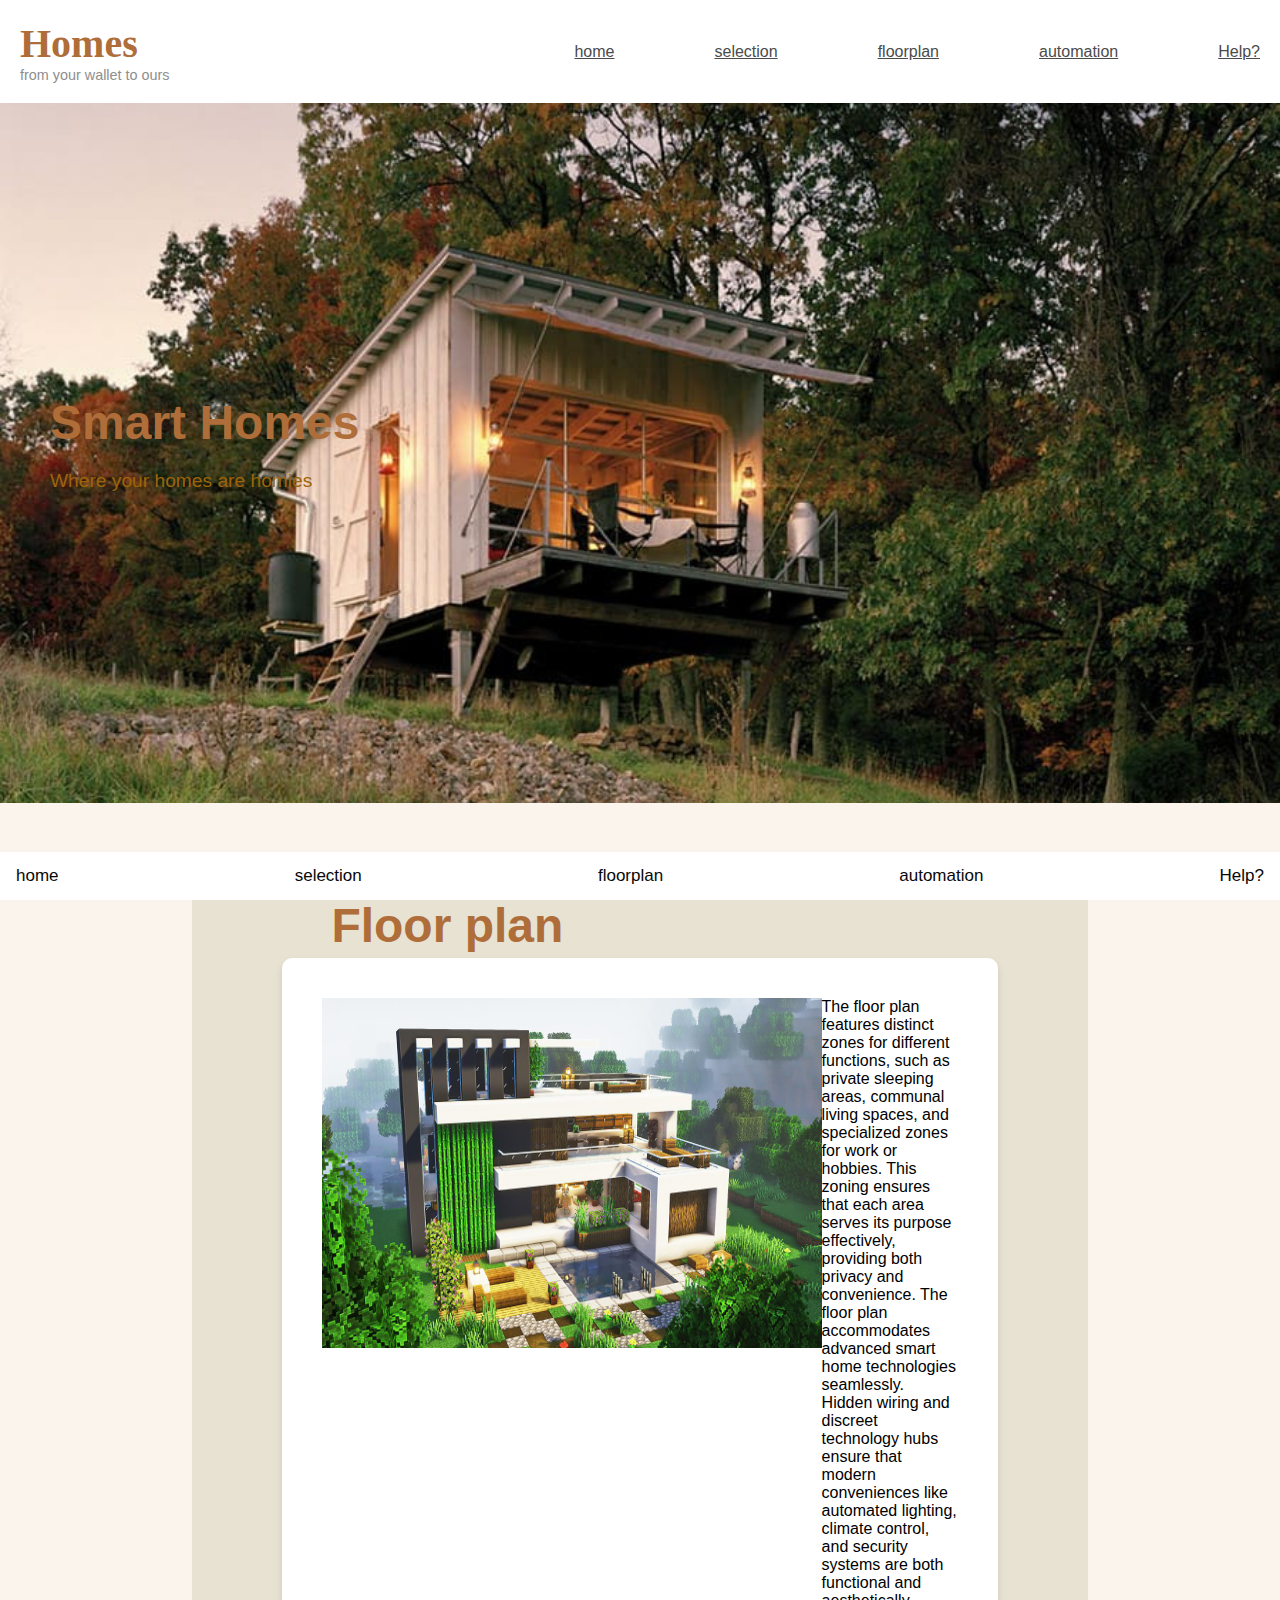
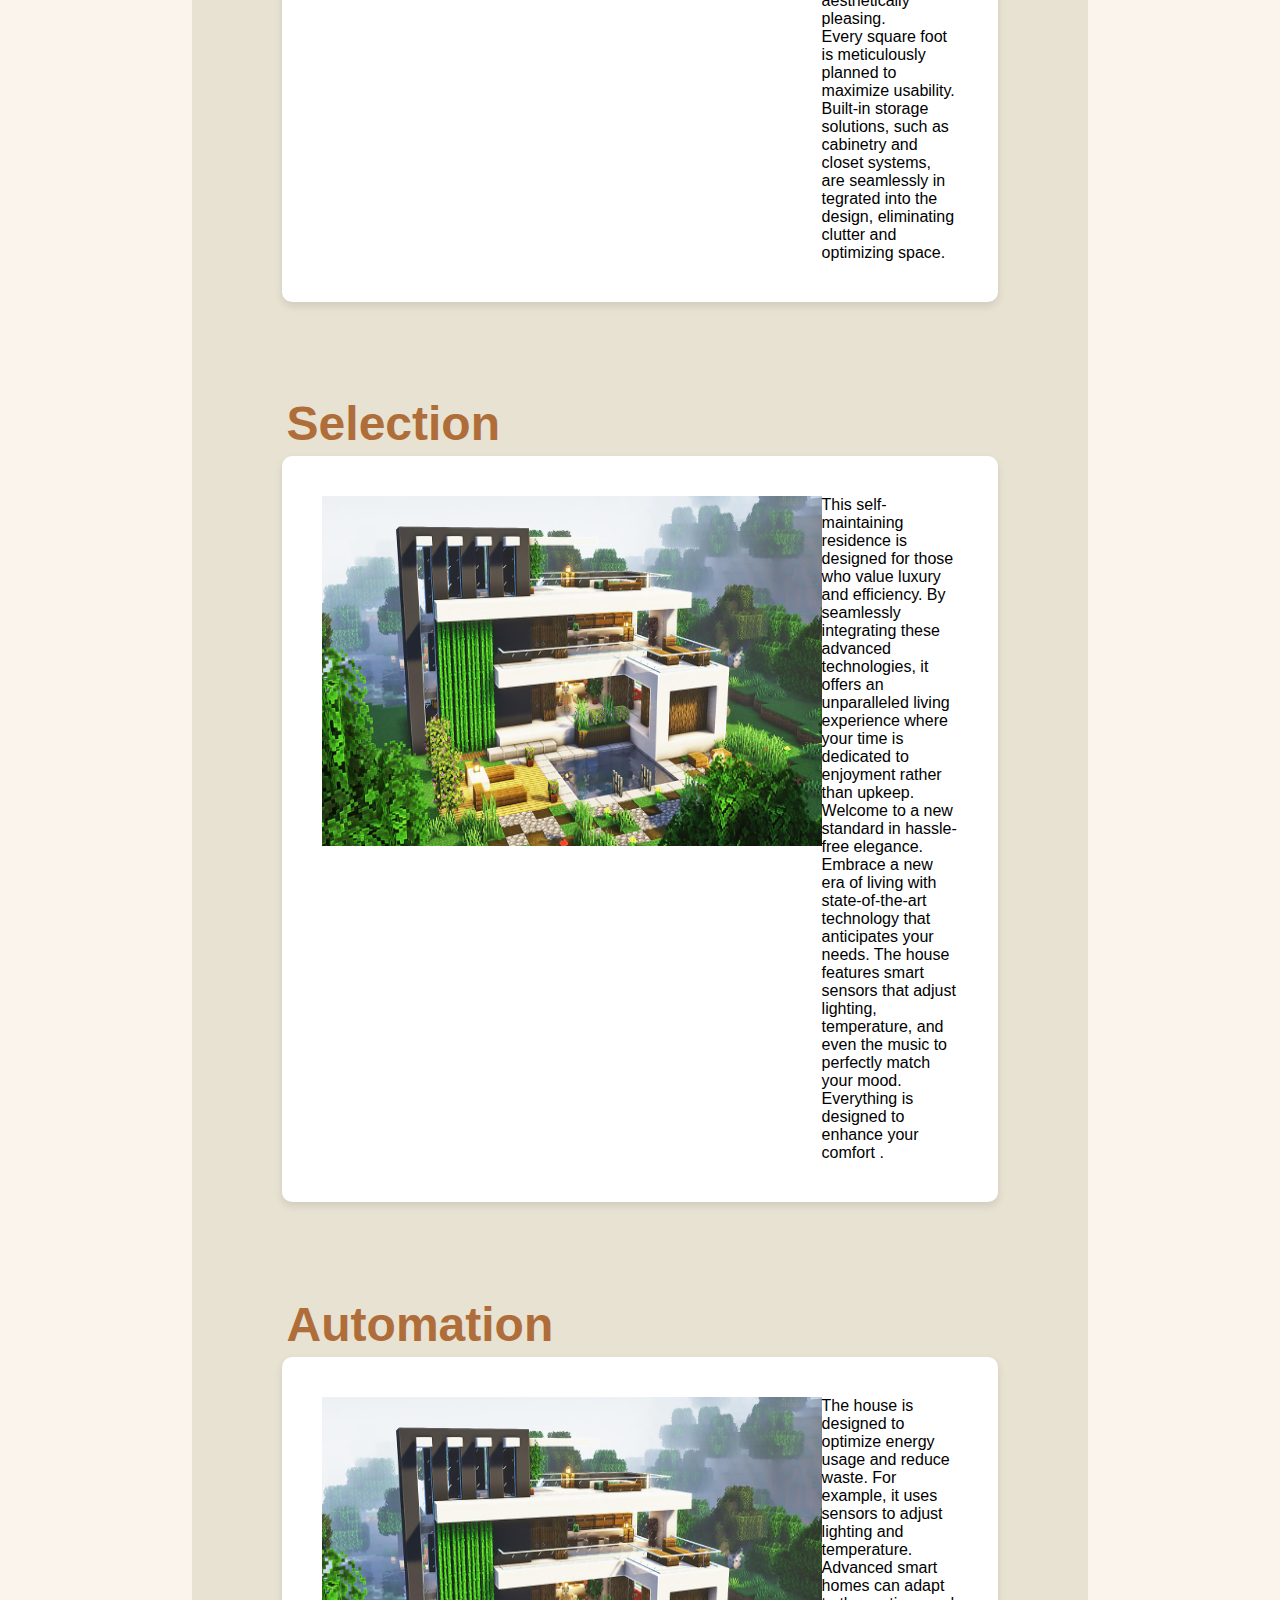
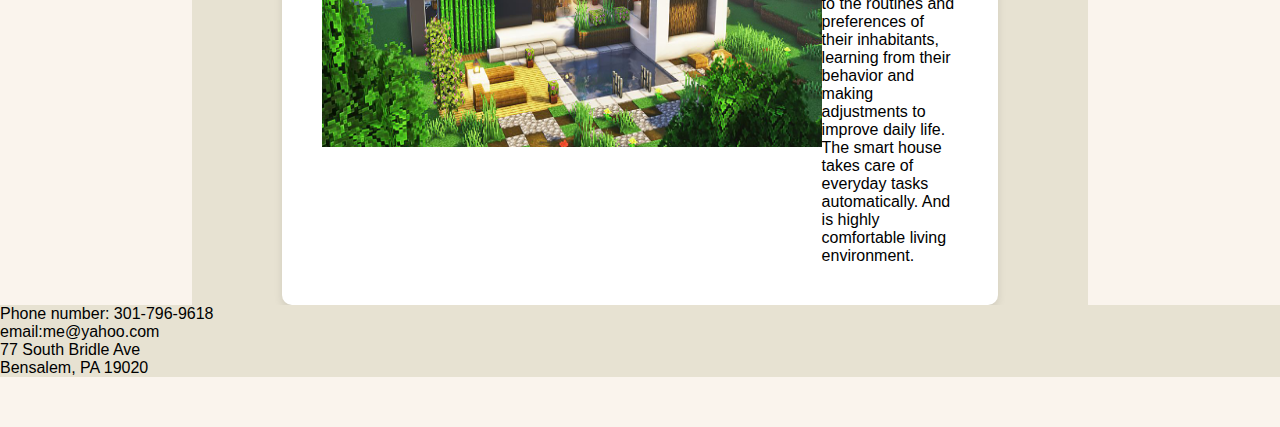
==== commit 5b43682b: "10" ====
--- a/smart_home.html-main/smart_home.html-main/index.html
+++ b/smart_home.html-main/smart_home.html-main/index.html
@@ -27,7 +27,7 @@
     <section class="hero">
         <div class="hero-text">
             <h2>Smart Homes </h2>
-            <p> where your homes are homies
+            <p> Where your homes are homies</p>
              
         </div>
         <div class="hero-image">
@@ -42,7 +42,7 @@
     <h2> Floor plan</h2>
 </div>
 <section class="info-boxs">
-<img src="images/w4.jpg" class="info-boximg">
+<img src="images/5zsxnu7yyhoa1.jpg" class="info-boximg">
 <p> The floor plan features distinct zones for different functions, 
     such as private sleeping areas, communal living spaces, and specialized zones for work or hobbies. 
     This zoning ensures that each area serves
@@ -65,7 +65,7 @@
         <h2> Selection</h2>
  </div>
 <section class="info-boxs">
-    <img src="images/hope3.jpg" class="info-boximg">
+    <img src="images/5zsxnu7yyhoa1.jpg" class="info-boximg">
 <p>This self-maintaining residence is designed for those who value luxury and efficiency.
     By seamlessly integrating these advanced technologies, it offers an unparalleled living experience
      where your time is dedicated to enjoyment rather than upkeep. Welcome to a new standard in hassle-free elegance.
@@ -83,7 +83,7 @@
         <h2> Automation</h2>
  </div>
 <section class="info-boxs">
-    <img src="images/k2.jpg" class="info-boximg">
+    <img src="images/5zsxnu7yyhoa1.jpg" class="info-boximg">
 <p>The house is designed to optimize energy usage and reduce waste. 
     For example, it uses sensors to adjust lighting and temperature.
     Advanced smart homes can adapt to the routines and preferences of their
@@ -96,22 +96,19 @@
 
 
 
-<footer class="foot ">      <p>
-   <ul>Phone number: 301-796-9618</ul> 
-   <ul>email:me@yahoo.com</ul> 
-   <ul>77 South Bridle Ave</ul>
-   <ul>Bensalem, PA 19020</ul>
+<footer class="foot">
+   <li>Phone number: 301-796-9618</li>  
+   <li>email:me@yahoo.com</li> 
+   <li>77 South Bridle Ave</li> 
+   <li>Bensalem, PA 19020</li> 
 
-
- 
-    </p>
     </footer>
-    <section class="footstuff">
-        <li><a href="index.html">home</a></li>
-        <li><a href="selections.html">selection</a></li>
-        <li><a href="floor-plans.html">floorplan</a></li>
-        <li><a href="benfits.html">automation</a></li>
-        <li><a href="help-page.html">Help?</a></li>
+    <section class="footstuff ">
+       <a href="index.html">home</a>
+       <a href="selections.html">selection</a>
+       <a href="floor-plans.html">floorplan</a>
+      <a href="benfits.html">automation</a>
+        <a href="help-page.html">Help?</a>
     </section>
 </body>
 </html>
--- a/smart_home.html-main/smart_home.html-main/styles.css
+++ b/smart_home.html-main/smart_home.html-main/styles.css
@@ -40,7 +40,6 @@
 }
 
 
-
 .nav-links {
   list-style: none;
   display: flex;
@@ -85,7 +84,6 @@
 
 .hero-text {
   max-width: 600px;
- 
 }
 
 .hero-text3{
@@ -113,7 +111,6 @@
 
 
 
-
 .hero-image img {
   width: 500px;
   border-radius: 15px;
@@ -125,10 +122,10 @@
 
 
 .card {
-margin-left: 8%;
-margin-right: 2%;
+margin-left: 12%;
+margin-right: 15%;
   background-color: #ffffff;
-  width: 450px;
+  width: 550px;
   border-radius: 10px;
   box-shadow: 0 4px 8px rgba(0, 0, 0, 0.1);
   padding: 20px;
@@ -150,8 +147,8 @@
  
 }
 .card img {
-  width: 400px;
-  height: 300px;
+  width: 500px;
+  height: 400px;
   object-fit: cover;
   border-radius: 10px;
  
@@ -180,7 +177,7 @@
 
 
  height: 350px;
- width: 300px;
+ width: 500px;
 }
 .hero-text2{
   justify-content: center;
@@ -190,6 +187,7 @@
   font-size: 2rem;
   color: #ae6d39;
   margin-left: 10%;
+ 
 }
 
 
@@ -226,38 +224,48 @@
 border-radius: 10px;
 }
 
+
 .foot{
+  margin-bottom: 50px;
+list-style: none;
+background-color: #e7e2d2;
+
+  width: 100%
+  
+}
+
+.footstuff{
   display: flex;
   justify-content: space-between;
   align-items: center;
-background-color: #e7e2d2;
-padding: 20px;
-  margin-bottom: 50px;
-  color: #ec9751;
-list-style: none;
-}
-
-.footstuff{
-  display: flex;
-  justify-content: space-between;
-  align-items: center;
-  background-color: #333;
-  overflow: hidden;
+background-color: #fff;
   position: fixed;
   bottom: 0;
-  width: 100%;
-}
-
+  width: 100%
+}
 .footstuff a{
   float: left;
   display: block;
-  color: #f2f2f2;
+  color: #080808;
   text-align: center;
   padding: 14px 16px;
   text-decoration: none;
   font-size: 17px;
 }
 
+
+
+
+
+
+
+
+
+.automation{
+margin-left: 20%;
+margin-right: 20%;
+background-color: rgb(20, 111, 190);
+}
 
 .benfits-info{
   
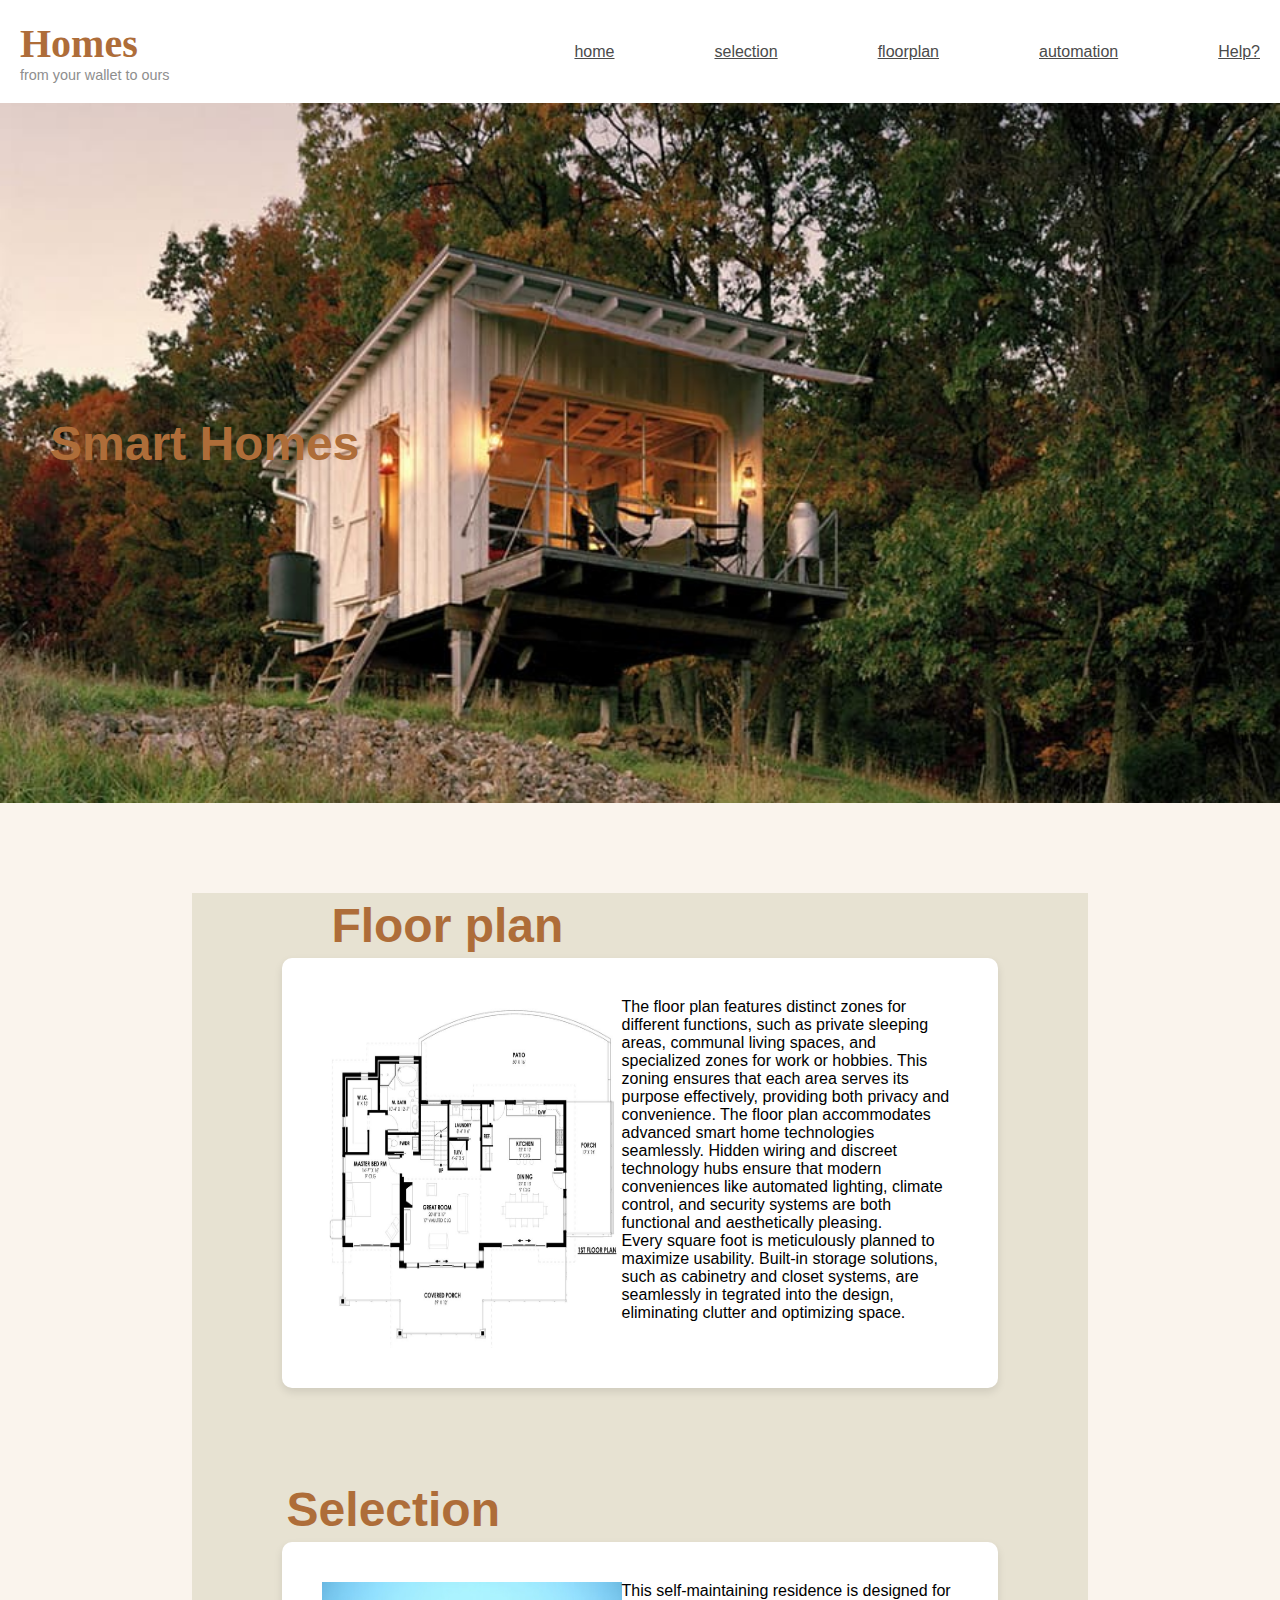
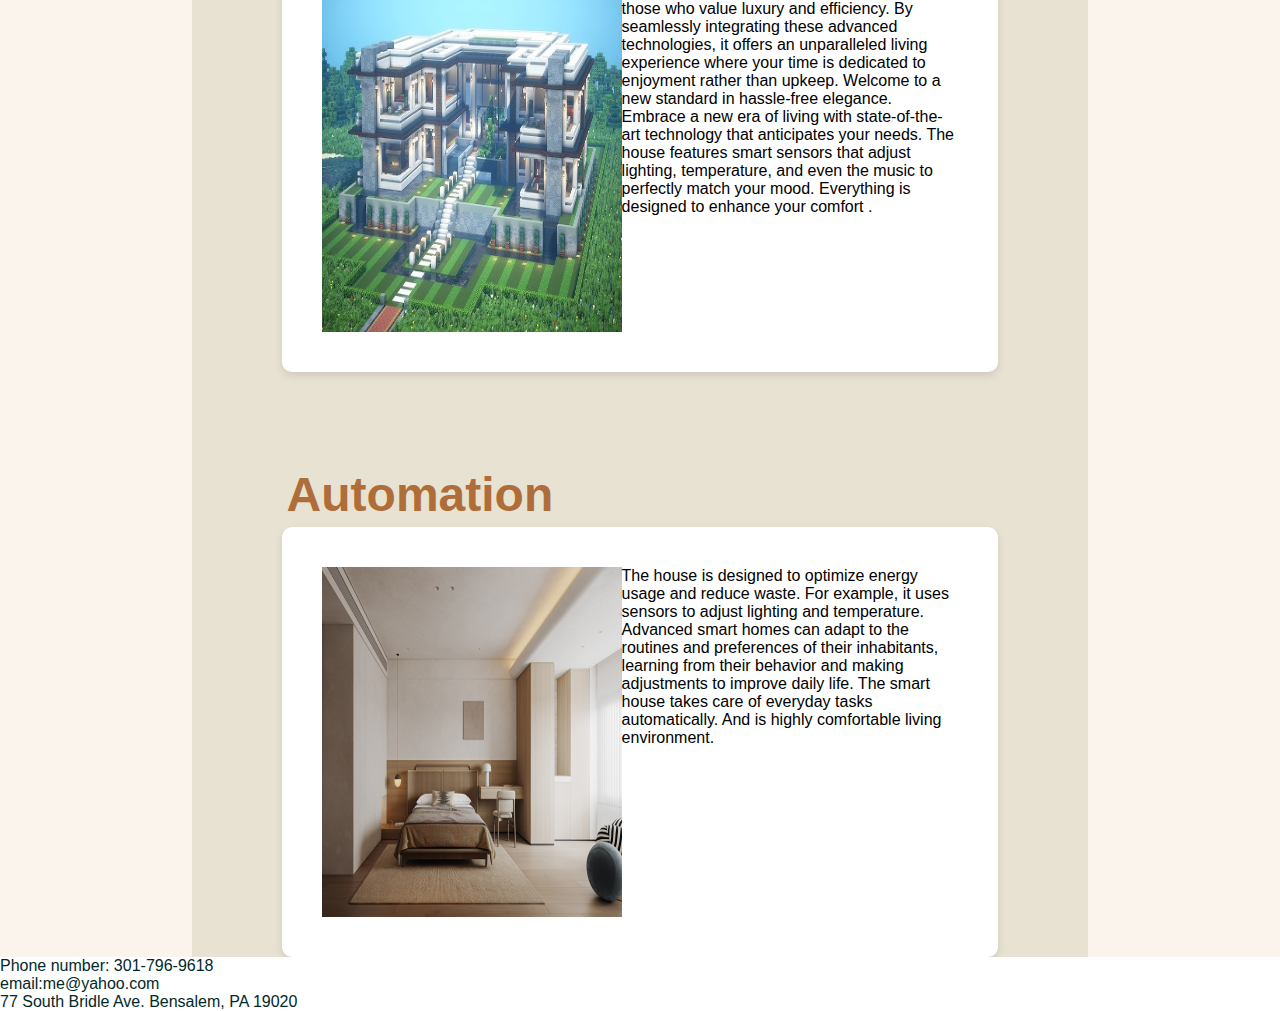
==== commit a0e1e18d: "Merge branch 'main' of https://github.com/Gabriel-Ramirez-techlab/Smart_Home_Gabriel_Ramirez" ====
--- a/smart_home.html-main/smart_home.html-main/index.html
+++ b/smart_home.html-main/smart_home.html-main/index.html
@@ -27,7 +27,7 @@
     <section class="hero">
         <div class="hero-text">
             <h2>Smart Homes </h2>
-            <p> Where your homes are homies</p>
+            <p> 
              
         </div>
         <div class="hero-image">
@@ -42,7 +42,7 @@
     <h2> Floor plan</h2>
 </div>
 <section class="info-boxs">
-<img src="images/5zsxnu7yyhoa1.jpg" class="info-boximg">
+<img src="images/w4.jpg" class="info-boximg">
 <p> The floor plan features distinct zones for different functions, 
     such as private sleeping areas, communal living spaces, and specialized zones for work or hobbies. 
     This zoning ensures that each area serves
@@ -65,7 +65,7 @@
         <h2> Selection</h2>
  </div>
 <section class="info-boxs">
-    <img src="images/5zsxnu7yyhoa1.jpg" class="info-boximg">
+    <img src="images/hope3.jpg" class="info-boximg">
 <p>This self-maintaining residence is designed for those who value luxury and efficiency.
     By seamlessly integrating these advanced technologies, it offers an unparalleled living experience
      where your time is dedicated to enjoyment rather than upkeep. Welcome to a new standard in hassle-free elegance.
@@ -83,7 +83,7 @@
         <h2> Automation</h2>
  </div>
 <section class="info-boxs">
-    <img src="images/5zsxnu7yyhoa1.jpg" class="info-boximg">
+    <img src="images/k2.jpg" class="info-boximg">
 <p>The house is designed to optimize energy usage and reduce waste. 
     For example, it uses sensors to adjust lighting and temperature.
     Advanced smart homes can adapt to the routines and preferences of their
@@ -97,19 +97,14 @@
 
 
 <footer class="foot">
-   <li>Phone number: 301-796-9618</li>  
-   <li>email:me@yahoo.com</li> 
-   <li>77 South Bridle Ave</li> 
-   <li>Bensalem, PA 19020</li> 
+    Phone number: 301-796-9618<br>
+    email:me@yahoo.com<br>
+    77 South Bridle Ave.
+    Bensalem, PA 19020<br>
+<section class="move right">
 
+</section>
     </footer>
-    <section class="footstuff ">
-       <a href="index.html">home</a>
-       <a href="selections.html">selection</a>
-       <a href="floor-plans.html">floorplan</a>
-      <a href="benfits.html">automation</a>
-        <a href="help-page.html">Help?</a>
-    </section>
 </body>
 </html>
 
--- a/smart_home.html-main/smart_home.html-main/styles.css
+++ b/smart_home.html-main/smart_home.html-main/styles.css
@@ -40,6 +40,7 @@
 }
 
 
+
 .nav-links {
   list-style: none;
   display: flex;
@@ -84,6 +85,7 @@
 
 .hero-text {
   max-width: 600px;
+ 
 }
 
 .hero-text3{
@@ -111,6 +113,7 @@
 
 
 
+
 .hero-image img {
   width: 500px;
   border-radius: 15px;
@@ -122,10 +125,10 @@
 
 
 .card {
-margin-left: 12%;
-margin-right: 15%;
+margin-left: 8%;
+margin-right: 2%;
   background-color: #ffffff;
-  width: 550px;
+  width: 450px;
   border-radius: 10px;
   box-shadow: 0 4px 8px rgba(0, 0, 0, 0.1);
   padding: 20px;
@@ -147,8 +150,8 @@
  
 }
 .card img {
-  width: 500px;
-  height: 400px;
+  width: 400px;
+  height: 300px;
   object-fit: cover;
   border-radius: 10px;
  
@@ -177,7 +180,7 @@
 
 
  height: 350px;
- width: 500px;
+ width: 300px;
 }
 .hero-text2{
   justify-content: center;
@@ -224,48 +227,41 @@
 border-radius: 10px;
 }
 
-
 .foot{
-  margin-bottom: 50px;
-list-style: none;
-background-color: #e7e2d2;
-
-  width: 100%
-  
-}
+  background-color: #ffffff;
+  border: #4b4b4b;
+  color: rgb(2, 41, 41);
+}
+
+
+
+
+
+
+
+
 
 .footstuff{
   display: flex;
   justify-content: space-between;
   align-items: center;
-background-color: #fff;
+  background-color: #333;
+  overflow: hidden;
   position: fixed;
   bottom: 0;
-  width: 100%
-}
+  width: 100%;
+}
+
 .footstuff a{
   float: left;
   display: block;
-  color: #080808;
+  color: #f2f2f2;
   text-align: center;
   padding: 14px 16px;
   text-decoration: none;
   font-size: 17px;
 }
 
-
-
-
-
-
-
-
-
-.automation{
-margin-left: 20%;
-margin-right: 20%;
-background-color: rgb(20, 111, 190);
-}
 
 .benfits-info{
   
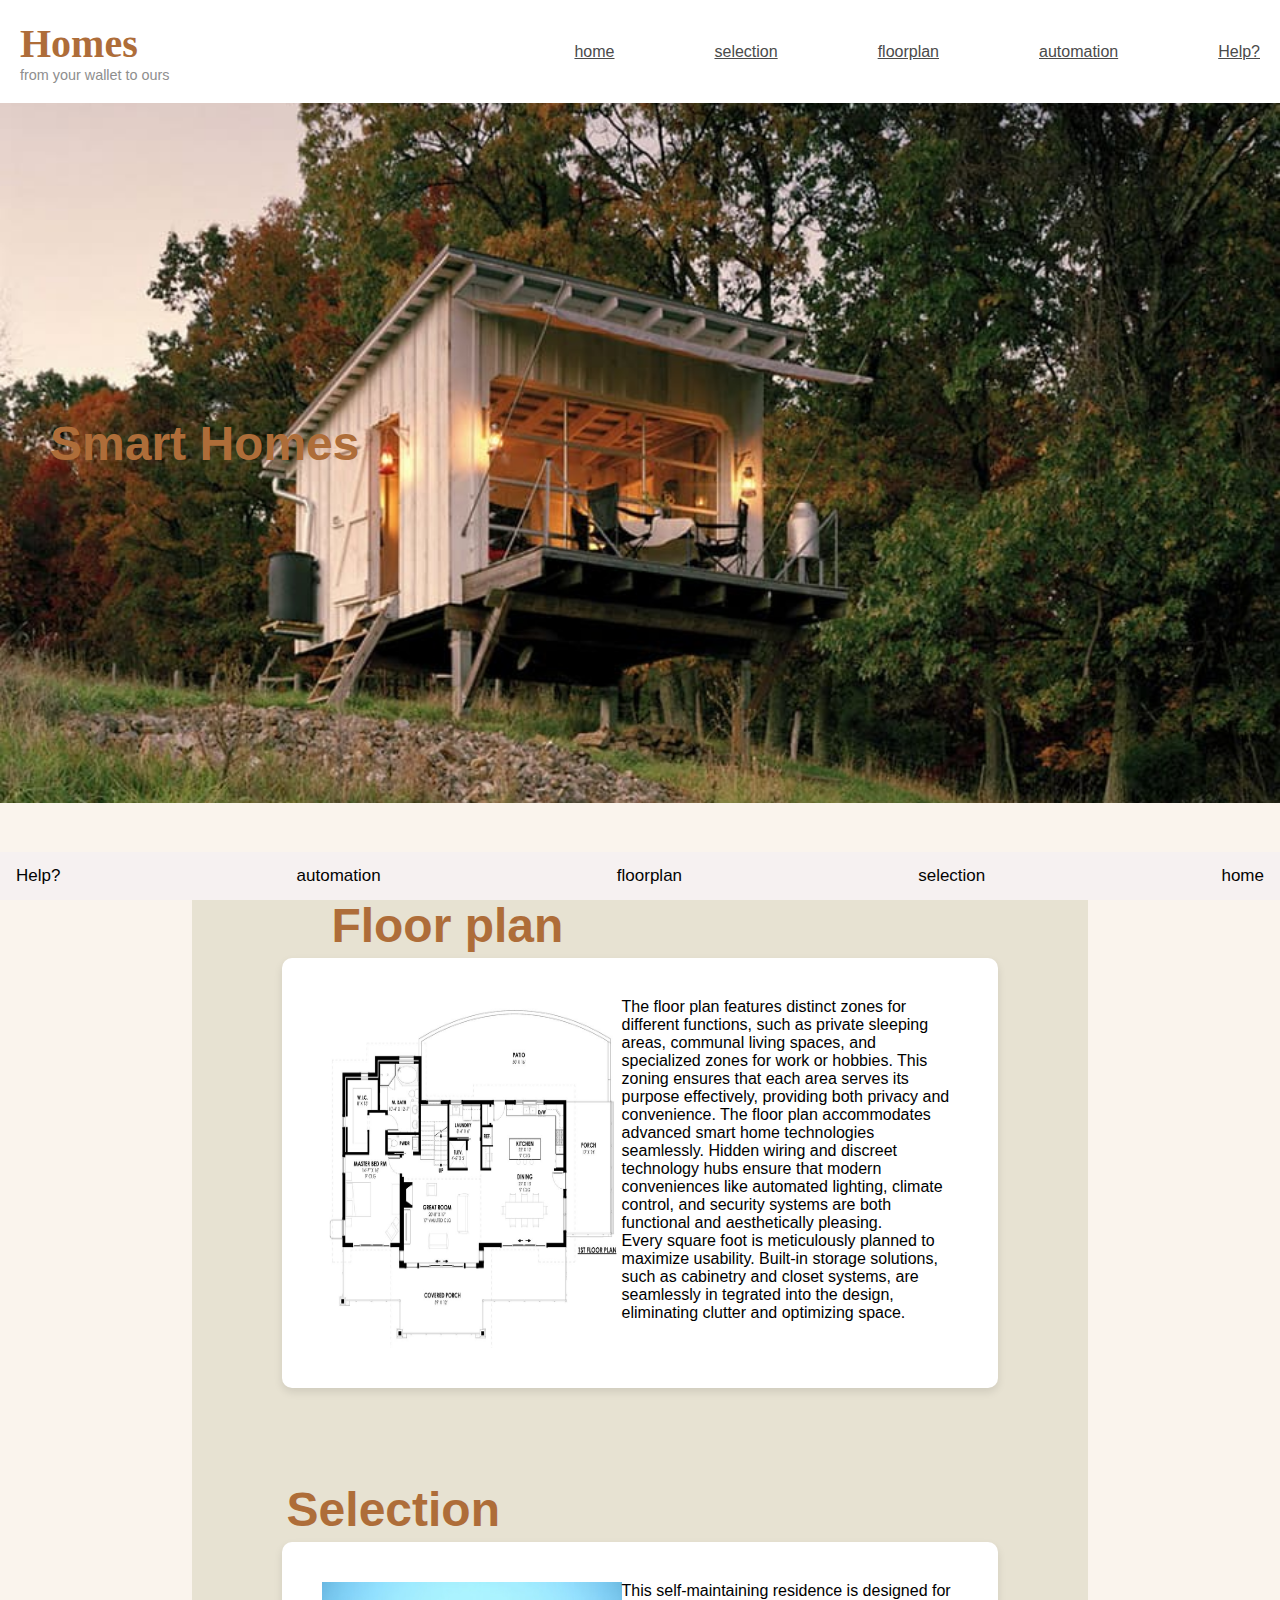
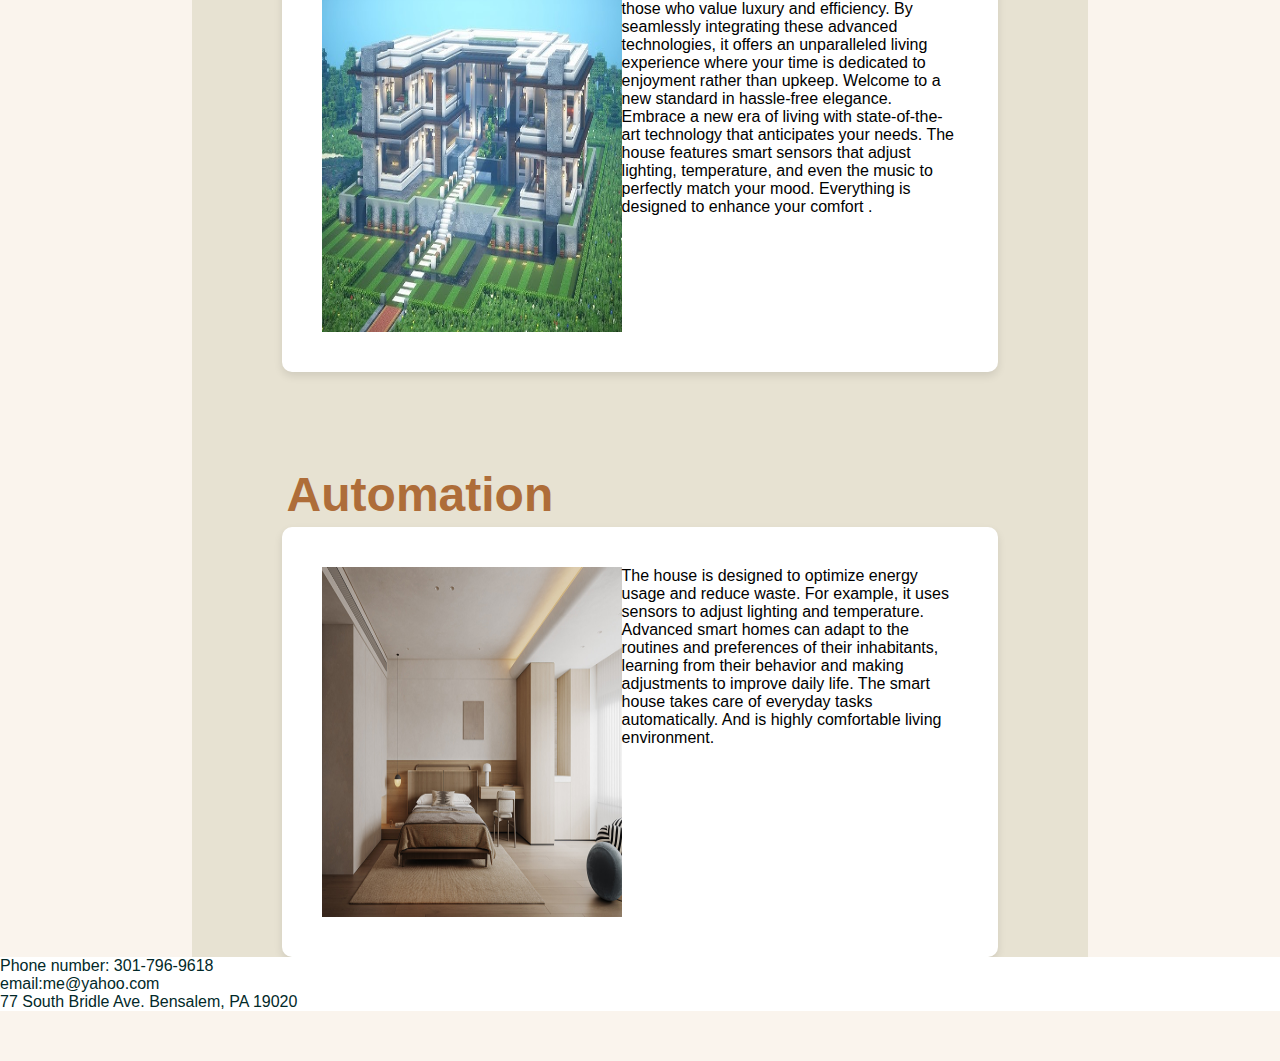
==== commit 93127a67: "s" ====
--- a/smart_home.html-main/smart_home.html-main/index.html
+++ b/smart_home.html-main/smart_home.html-main/index.html
@@ -101,8 +101,12 @@
     email:me@yahoo.com<br>
     77 South Bridle Ave.
     Bensalem, PA 19020<br>
-<section class="move right">
-
+<section class="footstuff">
+    <a href="help-page.html">Help?</a>
+    <a href="benfits.html">automation</a>
+    <a href="floor-plans.html">floorplan</a>
+    <a href="selections.html">selection</a>
+    <a href="index.html">home</a>
 </section>
     </footer>
 </body>
--- a/smart_home.html-main/smart_home.html-main/styles.css
+++ b/smart_home.html-main/smart_home.html-main/styles.css
@@ -125,7 +125,7 @@
 
 
 .card {
-margin-left: 8%;
+margin-left: 16%;
 margin-right: 2%;
   background-color: #ffffff;
   width: 450px;
@@ -231,6 +231,7 @@
   background-color: #ffffff;
   border: #4b4b4b;
   color: rgb(2, 41, 41);
+  margin-bottom: 50px;
 }
 
 
@@ -245,7 +246,7 @@
   display: flex;
   justify-content: space-between;
   align-items: center;
-  background-color: #333;
+  background-color: #f6f1f1;
   overflow: hidden;
   position: fixed;
   bottom: 0;
@@ -255,7 +256,7 @@
 .footstuff a{
   float: left;
   display: block;
-  color: #f2f2f2;
+  color: #030303;
   text-align: center;
   padding: 14px 16px;
   text-decoration: none;
@@ -278,7 +279,7 @@
   margin-bottom: 10px;
 padding: 50px;
 border: double;
-
+margin-bottom: 15%;
 }
 
 .bgimg-2{
@@ -287,6 +288,7 @@
   height: 700px;
   margin-bottom: 10px;
 padding: 50px;
+margin-bottom: 15%;
 }
 
 .bgimg-3{
@@ -295,6 +297,7 @@
   height: 700px;
   margin-bottom: 10px;
 padding: 50px;
+margin-bottom: 15%;
 }
 
 .bgimg-4{
@@ -303,6 +306,7 @@
   height: 700px;
   padding: 10px;
 margin-bottom: 10px;
+margin-bottom: 15%;
 }
 .bgimg-5{
   border: double;
@@ -310,6 +314,7 @@
   height: 700px;
   padding: 10px;
 margin-bottom: 10px;
+margin-bottom: 15%;
 }
 .bgimg-6{
   border: double;
@@ -317,6 +322,7 @@
   height: 700px;
   padding: 10px;
 margin-bottom: 10px;
+margin-bottom: 15%;
 }
 
 
